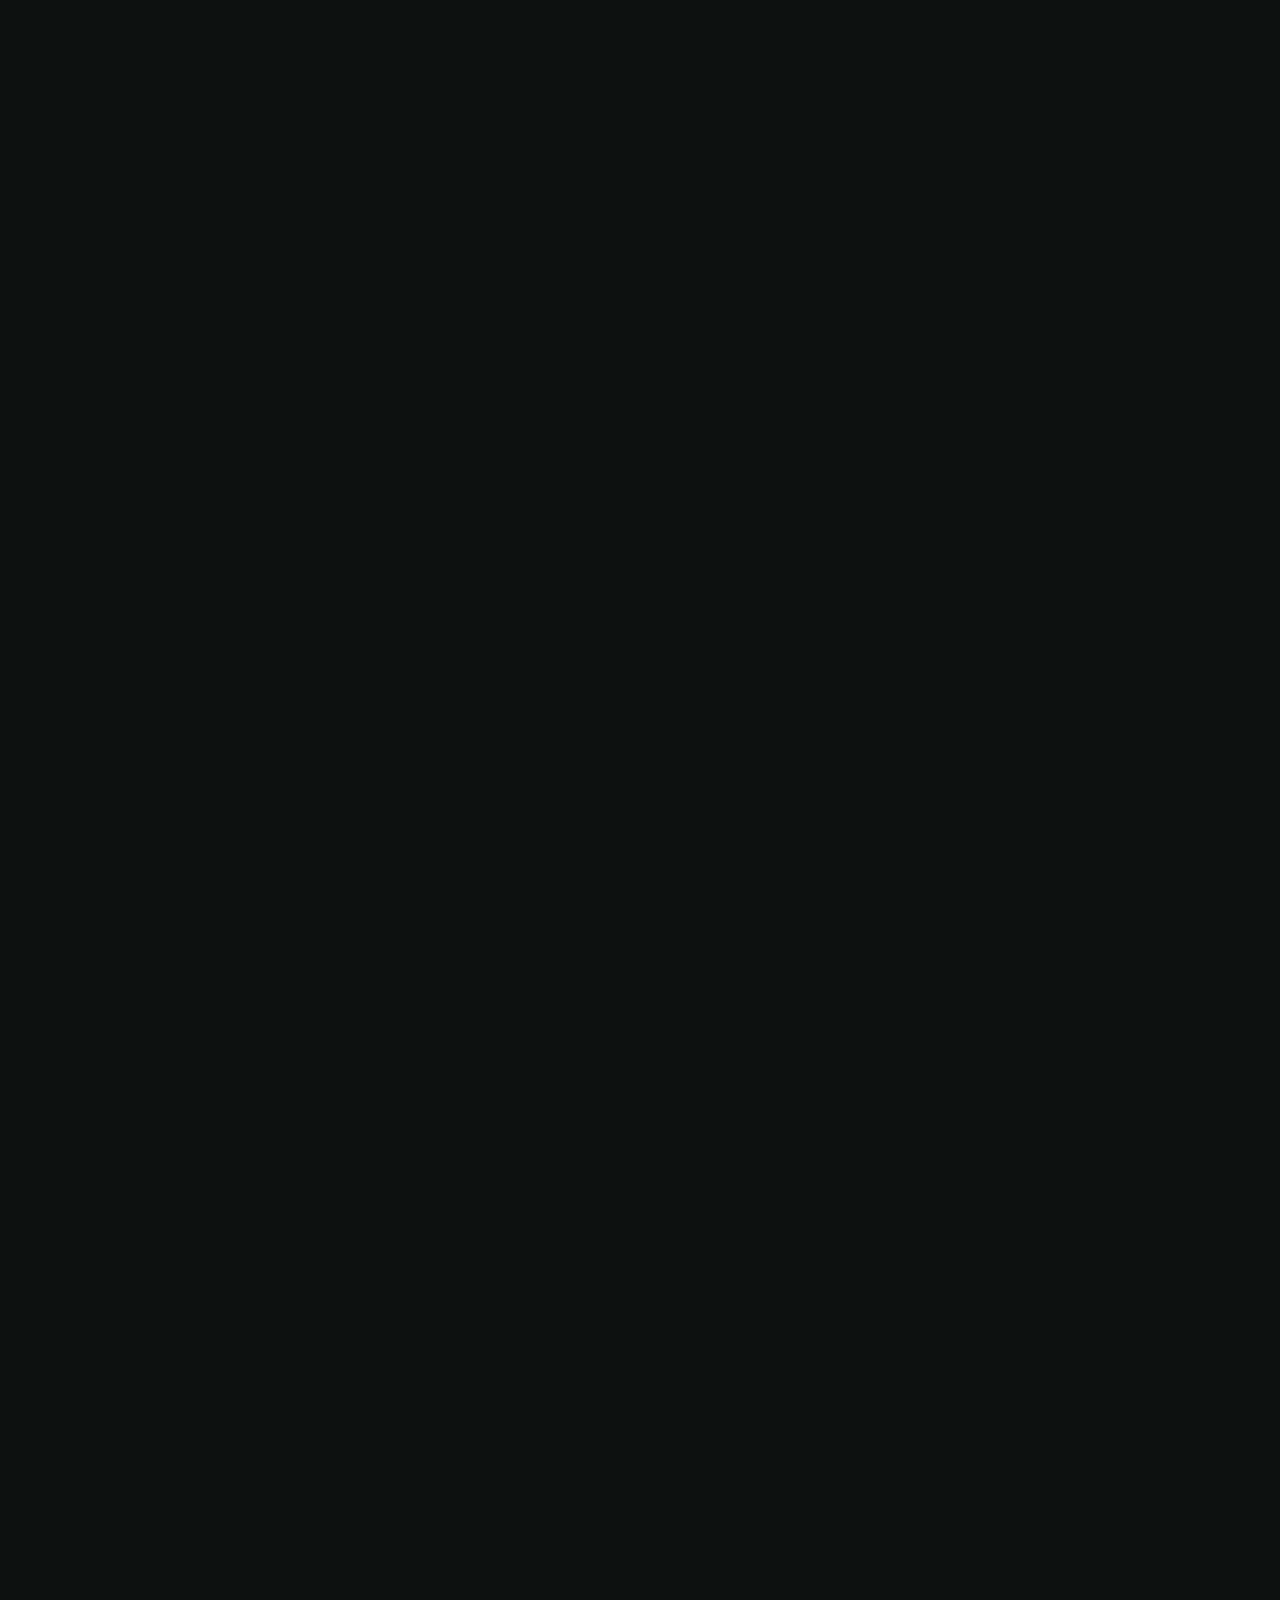
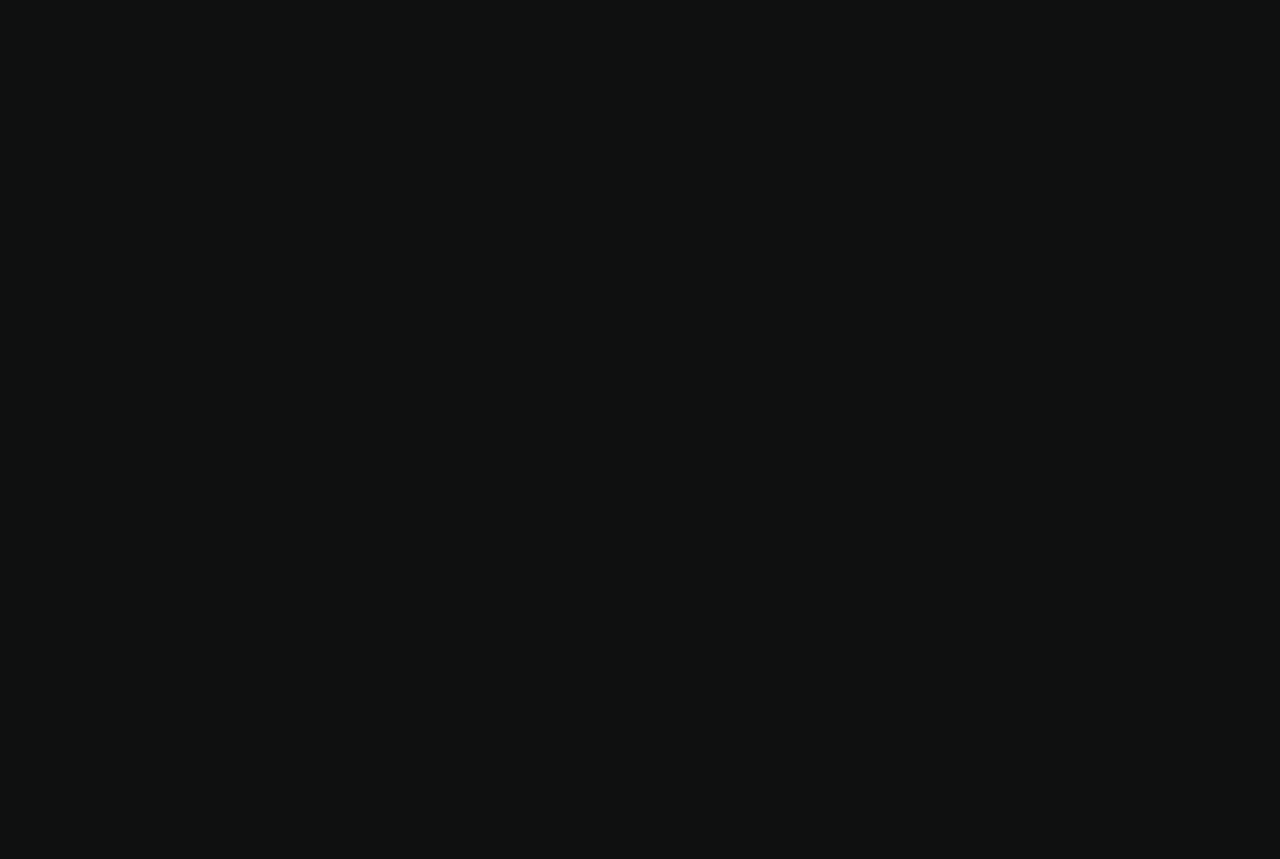
==== project05.html @ 52f371c6 "Add files via upload" ====
<!DOCTYPE html>
<html lang="en">
<head>
	<!-- Global site tag (gtag.js) - Google Analytics -->
	<script>
		(function(i,s,o,g,r,a,m){i['GoogleAnalyticsObject']=r;i[r]=i[r]||function(){
		(i[r].q=i[r].q||[]).push(arguments)},i[r].l=1*new Date();a=s.createElement(o),
		m=s.getElementsByTagName(o)[0];a.async=1;a.src=g;m.parentNode.insertBefore(a,m)
		})(window,document,'script','https://www.google-analytics.com/analytics.js','ga');

		ga('create', 'code here', 'auto');
		ga('send', 'pageview');
	</script>

    <title>Grenada - Creative Showcase Portfolio Template</title>
    <meta name="viewport" content="width=device-width, initial-scale=1.0" />
    <meta name="description" content="Download the best Creative Portfolio HTML Template in 2018" />
    <meta name="author" content="ClaPat Studio">
    <meta charset="UTF-8" />
    <link rel="icon" type="image/ico" href="favicon.ico" />
    <link href="style.css" rel="stylesheet" />
    <link href="css/font-awesome.min.css" rel="stylesheet" />
		<link href="css/solid.css" rel="stylesheet">
  	<link href="css/regular.css" rel="stylesheet">
		<link href="css/brands.css" rel="stylesheet">
    <link href="https://fonts.googleapis.com/css?family=Poppins:300,400,600,700" rel="stylesheet">

</head>







<body class="hidden">


	<main>
        <!-- Preloader -->
        <div class="preloader-wrap">
            <div class="outer">
                <div class="inner">
                    <div class="percentage" id="precent"></div>
                </div>
            </div>
        </div>
        <!--/Preloader -->

        <div class="cd-index cd-main-content">

        <!-- Page Content -->
        <div id="page-content" class="light-content">


            <!-- Header -->
            <header class="classic-menu">
                <div id="header-container">


                <!-- Logo -->
                <div id="logo" class="hide-ball">
                    <a class="ajax-link" data-type="page-transition" href="index.html">
                        <img class="black-logo" src="images/logo.png" alt="ClaPat Logo">
                        <img class="white-logo" src="images/logo-white.png" alt="ClaPat Logo">
                    </a>
                </div>
                <!--/Logo -->

								<!-- Navigation -->
								<nav>
									<div class="nav-height">
												<div class="outer">
														<div class="inner">
																<ul data-breakpoint="1025" class="flexnav">
																	<li><a class="ajax-link" href="index.html" data-type="page-transition">Home</a></li>
																	<!--li class="link menu-timeline"><a class="link" href="index.html">Home</a>
																		<ul>
																			<li><a class="ajax-link" href="index.html" data-type="page-transition">Split Slider</a></li>
																			<li><a class="ajax-link" href="index-centered.html" data-type="page-transition">Centerd Slider</a></li>
																			<li><a class="ajax-link" href="index-full.html" data-type="page-transition">Fullscreen Slider</a></li>
																			<li><a class="ajax-link" href="index-fullmenu.html" data-type="page-transition">Overlay menu</a></li>
																		</ul>
																	</li>-->
																		<li class="link menu-timeline"><a class="ajax-link link" data-type="page-transition" href="about.html">About</a></li>
																</ul>
														</div>
												</div>
										</div>
								</nav>
								<!--/Navigation -->

                <!-- Menu Burger -->
                <div id="burger-wrapper" class="parallax-wrap">
                    <div id="menu-burger" class="parallax-element">
                        <span></span>
                        <span></span>
                    </div>
                </div>
                <!--/Menu Burger -->

                </div>
            </header>
            <!--/Header -->


            <!-- Main -->
            <div id="main">

            	<!-- Hero Section -->
                <div id="hero" class="has-image">
                    <div id="hero-styles" class="parallax-onscroll">
                        <div id="hero-caption" class="text-align-center">
                            <div class="inner">
                                <h1 class="hero-title">Fan<span>art</span></h1>
                                <h2 class="hero-subtitle">Art made for the things I enjoy</h2>

                                <div class="scroll-down-wrap no-border link">
                                    <a href="#" class="section-down-arrow ">
                                        <svg class="nectar-scroll-icon" viewBox="0 0 30 45" enable-background="new 0 0 30 45">
                                            <path class="nectar-scroll-icon-path" fill="none" stroke="#ffffff" stroke-width="2" stroke-miterlimit="10" d="M15,1.118c12.352,0,13.967,12.88,13.967,12.88v18.76  c0,0-1.514,11.204-13.967,11.204S0.931,32.966,0.931,32.966V14.05C0.931,14.05,2.648,1.118,15,1.118z">
                                            </path>
                                        </svg>
                                    </a>
                                </div>
                            </div>
                        </div>
                    </div>
                </div>
                <div id="hero-bg-wrapper">
                    <div id="hero-image-parallax">
                        <div id="hero-bg-image" style="background-image:url(images/fanart/berserk.jpg)"></div>
                    </div>
                </div>
                <!--/Hero Section -->


                <!-- Main Content -->
                <div id="main-content">
                	<div id="main-page-content">


                     	<!-- Row -->
                        <div class="vc_row row_padding_top row_padding_bottom">

                            <div class="container">

                                <div class="one_third has-animation" data-delay="10">
                                	<h4>Now I see the secret of making the best person: it is to grow in the open air and to eat and sleep with the earth.</h4>
                                </div>

                                <div class="two_third has-animation last" data-delay="50">
                                    <p>I love discovering new things, even though I'm usually against new things at first. For example, I used to be against digital art, but I had to realize I'm miles better working digitally than traditionally.<br><br>My philosophy regarding this is that you can't grow if you don't expand your horizons. There might be things you'll never like, yet they can teach you many things still. Like Alan Moore said, if you want to be a better writer you shouldn't only read good stories, you must read terrible ones as well! I look at all kinds of art, whether I like them or not is a different thing.</p>
                                    <p>Below you can find some of the works I made for the many things that inspire me.</p>
                                </div>

                            </div>

                        </div>
                        <!--/Row -->

                        <!-- Row -->
                        <div class="vc_row full">

                            <div class="container">

                                <figure class="has-animation" data-delay="50" >
                                    <img src="images/fanart/guts-schierke.jpg" alt="Guts and Schierke">
                                    <figcaption>Guts and Schierke</figcaption>
                                </figure>

                            </div>

                        </div>
                        <!--/Row -->

                        <!-- Row -->
                        <div class="vc_row row_padding_top">

                            <div class="container">

                                <figure class="has-animation" data-delay="10" >
                                    <img src="images/fanart/eon.jpg" alt="Eon">
                                    <figcaption>Eon</figcaption>
                                </figure>

                            </div>

                        </div>
                        <!--/Row -->

                        <!-- Row -->
                        <div class="vc_row row_padding_top row_padding_bottom">

                            <div class="container">

                                <figure class="has-animation" data-delay="10" >
                                    <img src="images/fanart/batman.jpg" alt="The Batman">
                                    <figcaption>The Batman</figcaption>
                                </figure>

                            </div>

                        </div>
                        <!--/Row -->

                        <!-- Row -->
                        <div class="vc_row row_padding_bottom">

                            <div class="container">

                                <div class="one_half">

                                    <figure class="has-animation" data-delay="10" >
                                        <img src="images/fanart/berserk.jpg" alt="Guts">
                                    </figure>

                                </div>

                                <div class="one_half last">

                                    <figure class="has-animation" data-delay="20" >
                                        <img src="images/fanart/mandalorian.jpg" alt="Mandalorian">
                                    </figure>

                                </div>


																<div class="one_half">

																		<figure class="has-animation" data-delay="10" >
																				<img src="images/fanart/bobafett.jpg" alt="Boba Fett">
																		</figure>

																</div>

																<div class="one_half last">

																		<figure class="has-animation" data-delay="20" >
																				<img src="images/fanart/venomsnake.jpg" alt="Venom Snake">
																		</figure>

																</div>



                            </div>

                        </div>
                        <!--/Row -->



												<div class="vc_row row_padding_bottom">

														<div class="container">

																<figure class="has-animation" data-delay="10" >
																		<img src="images/fanart/ds-poster.jpg" alt="Death Stranding">
																		<figcaption>Death Stranding</figcaption>
																</figure>

														</div>

												</div>

  										<div class="vc_row row_padding_bottom">

												<div class="container">

												<div class="one_half">

														<figure class="has-animation" data-delay="10" >
																<img src="images/fanart/scraps.jpg" alt="Scraps by BONES">
														</figure>

												</div>

												<div class="one_half last">

														<figure class="has-animation" data-delay="20" >
																<img src="images/fanart/fukkit.jpg" alt="Fukkit">
														</figure>

												</div>
											</div>
											</div>



                        <!-- Row -->
                        <div class="vc_row full">

                            <div class="container">

                                <figure class="has-animation" data-delay="50" >
                                    <img src="images/fanart/em-notext.jpg" alt="Eminem">
                                    <figcaption>Eminem</figcaption>
                                </figure>

                            </div>

                        </div>
                        <!--/Row -->


                    </div>
                	<!--/Main Page Content -->

                    <!-- Project Navigation -->
                    <div id="project-nav">
                        <div class="next-project-wrap">
                            <div class="next-project-image" style="background-image:url(images/album/dropout.png)"></div>
                            <a class="next-project-title next-ajax-link-project hide-ball " data-type="page-transition" href="project06.html">
                                <div class="main-title">Album <span>Art</span></div>
                                <div class="main-subtitle">Next Project</div>
                            </a>
                        </div>
                    </div>
                    <!--/Project Navigation -->


                </div>
                <!--/Main Content -->
            </div>
            <!--/Main -->


						<!-- Footer -->
						<footer class="hidden">
								<div id="footer-container">

										<div class="copyright-wrap">
												<div class="copyright-icon"><i class="fa fa-copyright" aria-hidden="true"></i></div>
												<div class="copyright-text">Copyright</div>
												<div class="copyright">
														<p>2022 © Bence</p>
												</div>
										</div>

										<div class="soci-wrap">
												<div class="soci-icon"><i class="fa fa-share-alt" aria-hidden="true"></i></div>
												<div class="soci-text">Follow Me</div>
												<ul class="soci">
														<li><span class="parallax-wrap"><a class="parallax-element" href="https://www.twitter.com/0x029" target="_blank"></a></span></li>
														<li><span class="parallax-wrap"><a class="parallax-element" href="https://instagram.com/cryptography" target="_blank"></a></span></li>
														<li><span class="parallax-wrap"><a class="parallax-element" href="https://www.twitter.com/0x029" target="_blank">Tw <i class="fa-brands fa-twitter"></i></a></span></li>
														<li><span class="parallax-wrap"><a class="parallax-element" href="https://instagram.com/cryptography" target="_blank">Ig <i class="fa-brands fa-instagram" aria-hidden="true"></i></a></span></li>
												</ul>
										</div>

								</div>
						</footer>
						<!--/Footer -->


		</div>
        <!--/Page Content -->

		</div>
	</main>




    <div class="cd-cover-layer"></div>
    <div id="magic-cursor">
        <div id="ball">
        	<div id="ball-loader"></div>
        </div>
    </div>
    <div id="rotate-device"></div>

    <script src="js/jquery.min.js"></script>
    <script src="js/plugins.js"></script>
    <script src="js/scripts.js"></script>



</body>

</html>
---- style.css ----
/*------------------------------------------------------------------
Project:	Grenada - Creative Showcase Portfolio Template
Version:	1.0
Last change:	01/09/2018
Assigned to:	ClaPat
Primary use:	Showcase Portfolio
-------------------------------------------------------------------*/


@import url("css/portfolio.css");
@import url("css/shortcodes.css");
@import url("css/assets.css");


/*------------------------------------------------------------------

01. General Styles
02. Magic Cursor
03. Page Overlay
04. Header Elements
05. Hero Section
06. Main Content
07. Footer Elements
08. Responsive Media Querries

-------------------------------------------------------------------*/


/*--------------------------------------------------
	01. General Settings
---------------------------------------------------*/

	html,body{
		font-family: 'Poppins', sans-serif;
		font-weight: 300;
		font-size:14px;
		height:100%;
		width:100%;
		color:#999;
		background-color:#0f1010;
	}

	html {
		box-sizing: border-box;
		margin-right: 0px!important;
		overflow: visible!important;
	}

	body {
	  overflow-x: hidden;
	  overflow-y: scroll;
	  -webkit-transition: opacity 0.2s ease-in-out 0.2s;
		transition: opacity 0.2s ease-in-out 0.2s;
	}

	body.hidden {
		opacity:0;
	}

	html, body, div, span, applet, object, iframe, h1, h2, h3, h4, h5, h6, p, blockquote, pre, a, abbr, acronym, address, big, cite, code, del, dfn, em, font, ins, kbd, q, s, samp, small, strike, strong, sub, sup, tt, var, dl, dt, dd, ol, ul, li, fieldset, form, label, legend, table, caption, tbody, tfoot, thead, tr, th, td {
		border: 0;
		margin: 0;
		outline: 0;
		padding: 0;
		vertical-align: baseline;
	}

	article,
	aside,
	details,
	figcaption,
	footer,
	header,
	hgroup,
	nav,
	section {
		display: block;
	}

	audio,
	 {
		display: inline-block;
		max-width: 100%;
	}

	address {
		font-style: italic;
		margin-bottom: 24px;
	}

	abbr[title] {
		border-bottom: 1px dotted #2b2b2b;
		cursor: help;
	}

	b,
	strong {
		font-weight: 400;
		color:#000;
	}

	cite,
	dfn,
	em,
	i {
		font-style: italic;
	}

	mark,
	ins {
		background: none repeat scroll 0 0 #000;
		text-decoration: none;
		color:#fff;
		font-family: "Montserrat",sans-serif;
		font-size: 10px;
		font-weight: 400;
		letter-spacing: 4px;
		text-transform: uppercase;
		padding:2px 5px;
		margin-bottom:10px;
		display:inline-block;
	}

	code,
	kbd,
	tt,
	var,
	samp,
	pre {
		font-family: monospace, serif;
		font-size: 15px;
		-webkit-hyphens: none;
		-moz-hyphens:    none;
		-ms-hyphens:     none;
		hyphens:         none;
		line-height: 1.6;
	}

	pre {
		border: 1px solid rgba(0, 0, 0, 0.1);
		-webkit-box-sizing: border-box;
		-moz-box-sizing:    border-box;
		box-sizing:         border-box;
		margin-bottom: 24px;
		max-width: 100%;
		overflow: auto;
		padding: 12px;
		white-space: pre;
		white-space: pre-wrap;
		word-wrap: break-word;
	}

	blockquote,
	q {
		-webkit-hyphens: none;
		-moz-hyphens:    none;
		-ms-hyphens:     none;
		hyphens:         none;
		quotes: none;
	}

	blockquote:before,
	blockquote:after,
	q:before,
	q:after {
		content: "";
		content: none;
	}

	blockquote {
		color: #000;
		font-size: 18px;
		font-style: italic;
		font-weight: 300;
		line-height: 30px;
		margin-bottom: 24px;
		font-family:Georgia, "Times New Roman", Times, serif;
		border-left:2px #ddd solid;
		padding:20px 20px 20px 40px;
		letter-spacing: 0.01em;
	}

	.light-content blockquote {
		color: #fff;
	}

	blockquote span {
		display:block;
		margin-top:20px;
		font-weight:400;
		font-size:12px;
		font-style:normal;
		font-family: Verdana,Geneva,sans-serif;
		color:#999;
	}

	blockquote cite,
	blockquote small {
		color: #2b2b2b;
		font-size: 16px;
		font-weight: 400;
		line-height: 1.5;
	}

	blockquote em,
	blockquote i,
	blockquote cite {
		font-style: normal;
	}

	blockquote strong,
	blockquote b {
		font-weight: 400;
	}

	small {
		font-size: smaller;
	}

	big {
		font-size: 125%;
	}

	sup,
	sub {
		font-size: 75%;
		height: 0;
		line-height: 0;
		position: relative;
		vertical-align: baseline;
	}

	sup {
		bottom: 1ex;
	}

	sub {
		top: .5ex;
	}

	dl {
		margin-bottom: 24px;
	}

	dt {
		font-weight: bold;
	}

	dd {
		margin-bottom: 24px;
	}

	ul,
	ol {
		list-style: none;
		margin: 0 0 24px 20px;
	}

	ul {
		list-style: disc;
	}

	ol {
		list-style: decimal;
	}

	li > ul,
	li > ol {
		margin: 0 0 0 20px;
	}

	li {
		line-height: 20px;
		color:#333;
		margin-bottom:10px;
	}

	.light-content li {
		color:#fff;
	}

	figure {
		margin:0;
		position:relative;
		display: block;
	}

	figure img {
		max-width:100%;
	}

	.full img {
		width:100vw;
	}

	figcaption {
		background-color: rgba(0,0,0,1);
		bottom: 25px;
		color: #fff;
		font-weight:400;
		font-size: 12px;
		padding: 10px 20px;
		position: absolute;
		right: 25px;
		z-index: 10;
		border-radius:3px
	}

	fieldset {
		border: 1px solid rgba(0, 0, 0, 0.1);
		margin: 0 0 24px;
		padding: 0;
	}

	legend {
		white-space: normal;
	}

	button,	input {
		line-height: normal;
	}

	input,
	textarea {
		background-image: -webkit-linear-gradient(hsla(0,0%,100%,0), hsla(0,0%,100%,0)); /* Removing the inner shadow, rounded corners on iOS inputs */
	}

	button, html input[type="button"], input[type="reset"], input[type="submit"] {
		cursor: pointer;
	}

	button[disabled],
	input[disabled] {
		cursor: default;
	}

	input[type="checkbox"],
	input[type="radio"] {
		padding: 0;
	}

	input[type="search"] {

		-webkit-appearance: textfield;
	}

	input[type="search"]::-webkit-search-decoration {
		-webkit-appearance: none;
	}

	button::-moz-focus-inner, input::-moz-focus-inner {
		border: 0;
		padding: 0;
	}

	textarea {
		overflow: auto;
		vertical-align: top;
	}

	table, th, td {
		border: 1px solid rgba(0, 0, 0, 0.1);
	}

	table {
		border-collapse: separate;
		border-spacing: 0;
		border-width: 1px 0 0 1px;
		margin-bottom: 24px;
		width: 100%;
	}

	caption, th, td {
		font-weight: normal;
		text-align: left;
	}

	th {
		border-width: 0 1px 1px 0;
		font-weight: bold;
	}

	td {
		border-width: 0 1px 1px 0;
	}

	del {
		color: #767676;
	}

	hr {
		border: 0;
		height: 25px;
		width:100%;
		float:none;
		margin:0;
		display:inline-block;
	}

	hr.small {
		height:20px;
	}

	hr:after {
		clear: both;
		content: " ";
		display: block;
		height: 0;
		visibility: hidden;
	}

	::selection {
		background: #000;
		color: #fff;
		text-shadow: none;
	}

	::-moz-selection {
		background: #000;
		color: #fff;
		text-shadow: none;
	}

	img {
		border: 0 none;
		max-width: 100%;
		vertical-align: middle;
	}

	h1, h2, h3, h4, h5, h6 {
		font-weight: 600;
		color:#000;
		margin-bottom:10px;
	}

	h1.big-title{
		font-size: 80px;
		font-style: normal;
		font-weight: 600;
		line-height: 110px;
		margin-left:-7px;
	}

	h1{
		font-size:48px;
		line-height: 60px;
	}

	h2{
		font-size: 36px;
		line-height: 48px;
	}

	h3{
		font-size:30px;
		line-height: 40px;
		margin-left:-1px;
	}

	h4{
		font-size:24px;
		line-height: 36px;
		margin-left:-1px;
	}

	h5{
		font-size:18px;
		line-height: 24px;
		margin-left:-1px;
	}

	h6{
		font-size:14px;
		line-height: 18px;
	}

	.light-content h1, .light-content h2, .light-content h3, .light-content h4, .light-content h5, .light-content h6 {
		color: #fff!important;
	}

	.light-content p {
		color:rgba(255,255,255,0.5);
	}

	.title-has-line {
		position:relative;
		margin-bottom:25px;
	}

	.title-has-line::after {
		background: none repeat scroll 0 0 #000;
		bottom: 20px;
		content: "";
		height: 1px;
		left: -40px;
		position: absolute;
		width: 25px;
	}

	p.title-has-line {
		position:relative;
		margin-bottom:5px;
		font-size:12px;
	}

	p.title-has-line::after {
		background: none repeat scroll 0 0 #000;
		bottom: 14px;
		content: "";
		height: 1px;
		left: -30px;
		position: absolute;
		width: 16px;
	}

	.light-content .title-has-line::after {
		background: none repeat scroll 0 0 rgba(255,255,255,0.3);
	}

	p {
		font-size:14px;
		margin-bottom:10px;
		line-height:28px;
		color:#999;
	}

	p.no-margins {
		margin-bottom:0;
	}

	.bigger {
		font-size: 24px;
		font-weight: 400;
		line-height:36px;
		color:#222;
	}

	.smaller {
		font-size: 12px;
	}

	.container {
		max-width:1280px;
		width:100%;
		margin:0 auto;
		padding: 0 60px;
		box-sizing:border-box;
	}

	.small .container {
		max-width:900px;
		width:100%;
		margin:0 auto;
		box-sizing:border-box;
	}

	.full .container {
		width: 100vw;
		max-width:none;
		margin-left: calc(-100vw / 2 + 1280px / 2);
		margin-right: calc(-100vw / 2 + 1280px / 2);
		padding: 0;
	}

	.container::after {
		clear: both;
		content: " ";
		display: table;
	}

	a:hover, a:active {
	  outline: 0;
	  color: #000;
	}

	a {
		text-decoration: none;
		color: #000;
		outline: 0;
	}

	a:hover {
		text-decoration:none;
	}

	.one_half {
    	width: 48%;
	}

	.one_third {
		width: 30.6%;
	}

	.one_fourth {
		width: 22%;
	}

	.one_fifth {
		width: 16.8%;
	}

	.one_sixth {
		width: 13.33%;
	}

	.two_fifth {
		width: 37.6%;
	}

	.two_fourth {
		width: 48%;
	}

	.two_third {
		width: 65.33%;
	}

	.three_fifth {
		width: 58.4%;
	}

	.three_fourth {
		width: 74%;
	}

	.four_fifth {
		width: 79.2%;
	}

	.five_sixth {
		width: 82.67%;
	}

	.one_half, .one_third, .two_third, .three_fourth, .one_fourth, .two_fourth, .one_fifth, .two_fifth, .three_fifth, .four_fifth, .one_sixth, .five_sixth {
		float: left;
		margin-bottom: 20px;
		margin-right: 4%;
		position: relative;
	}

	.last {
		margin-right:0px;
	}

	.text-align-center {
		text-align:center;
	}

	.text-align-left {
		text-align:left;
	}

	.outer {
		display:table;
		width:100%;
		height:100%;
	}

	.inner {
		display:table-cell;
		vertical-align:middle;
		-webkit-box-sizing:border-box;
		-moz-box-sizing:border-box;
		box-sizing:border-box;
	}

	.vc_row {
		position:relative;
		z-index:1;
		opacity:1;
	}

	.row_padding_top {
		padding-top:120px;
	}

	.row_padding_bottom {
		padding-bottom:100px;
	}


/*--------------------------------------------------
	02. Magic Cursor
---------------------------------------------------*/

	main {
		-webkit-transition: background 0.4s ease-in-out 0s;
		transition: background 0.4s ease-in-out 0s;
	}

	#magic-cursor {
	  position: absolute;
	  left:0;
	  top:0;
	  width: 30px;
	  height: 30px;
	  pointer-events: none;
	  z-index:10000;
	  -webkit-transition: opacity 0.2s ease-in-out 0.5s;
		transition: opacity 0.2s ease-in-out 0.5s;
	}

	.hidden #magic-cursor {
		opacity:0!important;
	}

	#ball {
		position: fixed;
		transform: translate(-50%, -50%);
		width: 30px;
		height: 30px;
		border: 2px solid #000;
		border-radius: 50%;
		pointer-events: none;
		opacity:1;
		box-sizing:border-box;
	}



	.mfp-zoom-out-cur #ball {
		opacity:0;
		-webkit-transition: opacity 0.2s ease-in-out 0s;
		transition: opacity 0.2s ease-in-out 0s;
	}

	.light-content #ball, #ball.over-movie,  #ball.with-icon {
		border: 2px solid #fff;
		border-color:#fff!important;
	}

	#ball:before {
		font-family: FontAwesome;
		content: "\f053";
		font-size:6px;
		width:4px;
		height:8px;
		line-height:8px;
		text-align:center;
		position:absolute;
		left:-12px;
		top:9px;
		color:#000;
		opacity:0;
		transition: all 0.1s cubic-bezier(0.215, 0.61, 0.355, 1) 0s;
	}

	.light-content #ball:before {
		color:#fff;
	}

	#ball:after {
		font-family: FontAwesome;
		content: "\f054";
		font-size:6px;
		width:4px;
		height:8px;
		line-height:8px;
		text-align:center;
		position:absolute;
		right:-10px;
		top:9px;
		color:#000;
		opacity:0;
		transition: all 0.2s cubic-bezier(0.215, 0.61, 0.355, 1) 0s;
	}

	.light-content #ball:before, .light-content #ball:after {
		color:#fff;
	}

	.scale-up #ball:before, .scale-up #ball:after {
		opacity:1;
		transition: all 0.2s cubic-bezier(0.215, 0.61, 0.355, 1) 0s;
	}

	.scale-up.scale-none #ball:before, .scale-up.scale-none #ball:after {
		opacity:0;
	}

	#ball i {
		color:#000;
		width:29px;
		height:30px;
		line-height:28px;
		text-align:center;
		font-size:6px;
		display:block;
		opacity:1;
		transition: all 0.2s cubic-bezier(0.215, 0.61, 0.355, 1) 0s;
	}

	.light-content #ball i, #ball.over-movie i, #ball.with-icon i {
		color:#fff;
	}

	.scale-up #ball i {
		opacity:0;
		transition: all 0.2s cubic-bezier(0.215, 0.61, 0.355, 1) 0s;
	}

	#ball.with-icon i {
		width:27px;
	}

	#ball.close-icon i {
		width:27px;
		font-size:8px;
	}

	#ball.over-movie i.fa-play, #ball.over-movie.pause-movie i.fa-pause {
		display:block;
	}

	#ball.over-movie i.fa-pause, #ball.over-movie.pause-movie i.fa-play {
		display:none;
	}

	#ball-loader {
		width: 40px;
		height: 40px;
		position:absolute;
		background-color: transparent;
		border-right: 2px solid transparent;
		border-bottom: 2px solid #000;
		border-left: 2px solid transparent;
		border-top: 2px solid transparent;
		border-radius: 50px;
		box-sizing: border-box;
		opacity:0;
		transform: translate(-9px, -9px) rotate(0deg);
		-webkit-animation: rotating 0.8s ease-in-out infinite;
		animation: rotating 0.8s ease-in-out infinite;
		-webkit-transition: opacity 0.2s ease-in-out 0s;
		transition: opacity 0.2s ease-in-out 0s;
	}

	.light-content #ball-loader {
		border-bottom: 2px solid #fff;
	}

	.show-loader #ball-loader {
		opacity:1;
		-webkit-transition: opacity 0.2s ease-in-out 0s;
		transition: opacity 0.2s ease-in-out 0s;
	}

	@keyframes rotating {
      0% {
		-webkit-transform: translate(-7px, -7px) rotate(0deg);
		transform:  translate(-7px, -7px) rotate(0deg);
      }

	  95% {
        -webkit-transform:  translate(-7px, -7px) rotate(350deg);
		transform:  translate(-7px, -7px) rotate(350deg);
      }

      100% {
        -webkit-transform:  translate(-7px, -7px) rotate(360deg);
		transform:  translate(-7px, -7px) rotate(360deg);
      }
	}

	.show-loader a, .show-loader nav {
		pointer-events:none;
	}

	#rotate-device {
		width:100%;
		height:100%;
		position:fixed;
		z-index:1000;
		top:0;
		left:0;
		background-color:#0f1010;
		background-image:url(images/rotate.png);
		background-size:100px 100px;
		background-position:center;
		background-repeat:no-repeat;
		display:none;
	}


/*--------------------------------------------------
	03. Page Overlay
---------------------------------------------------*/

	.preloader-wrap {
		width: 100%;
		height: 100%;
		position: fixed;
		top: 0;
		bottom: 0;
		background: #fff;
		z-index : 800;
		text-align:center;
	}

	.light-content.preloader-wrap {
		background: #0f1010;
	}

	.percentage {
		z-index: 100;
		color: #000;
		opacity:1;
		font-weight: 700;
		font-size:120px;
		line-height:200px;
		color:rgba(0,0,0,0);
		-webkit-text-stroke: 2px rgba(0,0,0,1);
	}

	.light-content .percentage {
		color:rgba(255,255,255,0);
		-webkit-text-stroke: 2px rgba(255,255,255,1);
	}


/*--------------------------------------------------
	04. Header Elements
---------------------------------------------------*/

	header {
		width:100%;
		height:140px;
		left:0;
		top:0;
		background-color:transparent;
		position:fixed;
		box-sizing:border-box;
		z-index:1000;
	}

	#header-container {
		box-sizing: border-box;
		height: inherit;
		padding:30px 80px;
		margin: 0 auto;
		position: relative;
		width: 100%;
		z-index: 20;
		opacity:0;
	}

	.header-visible #header-container{
		opacity:1;
	}

	#logo {
		position: relative;
		display: table;
		pointer-events: auto;
		z-index: 10;
		top: 10px;
		float: left;
	}

	#logo a {
		display:block;
	}

	#logo a.disable, .open #logo a {
		pointer-events: none;
	}

	#logo img {
		display: block;
		height: 60px;
		width: auto;
		max-width:none;
	}

	#logo img.black-logo {
		opacity:1;
	}

	.light-content #logo img.black-logo {
		opacity:0;
	}

	#logo img.white-logo {
		position:absolute;
		top:0;
		left:0;
		opacity:0;
	}

	.light-content #logo img.white-logo {
		opacity:1;
	}

	.menu-open.light-content .slide-in #logo img.white-logo {
		opacity:1;
	}

	@media all and (min-width: 1025px) {

		.classic-menu nav {
			position: relative;
			width: auto;
			top: 0px;
			-webkit-transition: all 0.2s ease-in-out 0.5s;
			transition: all 0.2s ease-in-out 0.5s;
			display:block;
			float:right;
			height: 40px;
			margin: 20px 0;
			background-color:transparent!important;
		}

		.flexnav {
			display: block;
			float: right;
			position: relative;
			width: auto;
			max-height: 40px;
		}

		.flexnav li ul {
			min-width: 170px;
		}

		.flexnav .touch-button {
			background: transparent none repeat scroll 0 0;
		}

		.flexnav .touch-button .navicon {
			display:none;
		}

		.flexnav li {
			background: transparent none repeat scroll 0 0;
			padding:0 25px;
		}

		.menu-timeline {
			opacity:1;
			-webkit-transition: translateY(0px);
			transform: translateY(0px);
		}

		.flexnav li:first-child {
			padding-left:0px;
		}

		.flexnav li:last-child {
			padding-right:0px;
		}

		.flexnav li a {
			background: transparent none repeat scroll 0 0;
			padding: 10px 0 4px 0;
			position:relative;
			border-left: medium none;
			font-weight: 600;
			font-family: 'Poppins', sans-serif;
			color:#000;
			font-size:12px;
			line-height:20px;
			display:block;
			overflow:hidden;
			-webkit-transition: all 0.15s ease-in-out;
			transition: all 0.15s ease-in-out;
		}

		.light-content .flexnav li a {
			color:#fff;
		}

		.flexnav:hover li a {
			color: rgba(0,0,0,0.4);
		}

		.light-content .flexnav:hover li a {
			color: rgba(255,255,255,0.4);
		}

		.flexnav li:hover a {
			color:#000;
		}

		.light-content .flexnav li:hover a {
			color:#fff;
		}

		.flexnav li a span {
			position: relative;
			display: block;
			-webkit-transition: -webkit-transform 0.2s;
			transition: transform 0.2s;
			transform-origin: 100% 0%;
		}

		.flexnav li a span::before {
			position: absolute;
			top: 100%;
			width:100%;
			left:0;
			content: attr(data-hover);
		}

		.flexnav li:hover a span {
			-webkit-transform: translateY(-100%);
			transform: translateY(-100%);
			transform-origin: 0% 0%;
		}

		.flexnav li ul li a {
			padding:0 20px 20px;
			background-color:transparent;
			font-size:13px;
			font-family: 'Roboto', sans-serif;
			font-weight:400;
			text-transform:none;
			color:#aaa!important;
			-webkit-transition: all 0.05s ease-in-out;
			-moz-transition: all 0.05s ease-in-out;
			-o-transition: all 0.05s ease-in-out;
			-ms-transition: all 0.05s ease-in-out;
			transition: all 0.05s ease-in-out;
		}

		.flexnav li ul li a.link::before {
			display:none;
		}

		.flexnav li ul li a.active, .flexnav li ul li a:hover {
			color:#fff!important;
		}

		.flexnav li > ul li {
			margin-left:0;
			padding:0;
		}

		.classic-menu .flexnav li ul {
			-webkit-transform: translate3d(0px, 20px, 0px);
			transform: translate3d(0px, 20px, 0px);
			display:block!important;
			opacity:0!important;
			height:inherit!important;
			overflow:visible!important;
			visibility:hidden;
			left:15px;
			top:50px;
			padding-top:20px;
			background: #000;
			border-radius:3px;
			-webkit-transition: opacity 0.2s ease-in-out, visibility 0.2s ease-in-out, transform 0.2s ease-in-out!important;
			transition: opacity 0.2s ease-in-out, visibility 0.2s ease-in-out, transform 0.2s ease-in-out!important;
		}

		.flexnav li:first-child ul {
			left:-15px;
		}

		.flexnav li ul ul {
			left:5px!important;
		}

		.flexnav li ul:after {
			display: block;
			content: '';
			position: absolute;
			top: -6px;
			left: 15px;
			width: 0;
			height: 0;
			border-style: solid;
			border-width: 0 10px 9px;
			border-color: transparent transparent #000;
		}

		.flexnav ul li ul:after {
			display: block;
			content: '';
			position: absolute;
			top: 15px;
			left: -10px;
			width: 0;
			height: 0;
			border-style: solid;
			border-width: 0 10px 9px;
			border-color: transparent transparent #000;
			-webkit-transform: rotate(-90deg);
			transform: rotate(-90deg);
		}

		.flexnav ul li ul li a {
			background: #000;
		}

		.flexnav li ul.flexnav-show {
			-webkit-transform: translate3d(0px, 0px, 0px);
			transform: translate3d(0px, 0px, 0px);
			opacity:1!important;
			visibility:visible;
			-webkit-transition: opacity 0.2s ease-in-out 0.1s, visibility 0.2s ease-in-out, transform 0.2s ease-in-out 0.1s;
			transition: opacity 0.2s ease-in-out 0.1s, visibility 0.2s ease-in-out, transform 0.2s ease-in-out 0.1s;
		}

		.flexnav .touch-button {
			display:none;
		}







		.fullscreen-menu .nav-height {
			overflow-y: scroll;
			position: relative;
			height: 100%;
			padding: 40px 0;
			padding-right: 30px;
			width: calc(100% + 30px);
			box-sizing: border-box;
		}

		.fullscreen-menu nav {
			height: 100vh;
			position: fixed;
			top:0;
			left:0;
			width: 100%;
			box-sizing: border-box;
			visibility: visible;
			pointer-events:none;
			opacity:0;
			padding:20px 0;
			-webkit-transition: all 0.2s ease-in 0.6s;
			transition: all 0.2s ease-in 0.6s;
		}

		.fullscreen-menu nav.open {
			visibility:visible;
			pointer-events:initial;
			opacity:1;
			-webkit-transition: all 0.2s ease-out;
			transition: all 0.2s ease-out;
		}

		.fullscreen-menu .flexnav {
			max-height: 2000px;
			-webkit-transition: all 0.2s ease-in 0.6s;
			transition: all 0.2s ease-in 0.6s;
			display: table;
			width: auto;
			margin: 0 auto;
			float: none;
		}

		.fullscreen-menu .flexnav.flexnav-show {
			-webkit-transition: all .3s ease-out 0.2s;
			transition: all .3s ease-out 0.2s;
		}

		.fullscreen-menu .flexnav li {
			text-align:center;
			line-height: 4vw;
			padding:0 25px;
			box-sizing:border-box;
			float:none;
			-webkit-transition: color .15s ease-out 0s;
			transition: color .15s ease-out 0s;
		}

		.fullscreen-menu .menu-timeline {
			opacity:0;
			-webkit-transition: translateY(80px);
			transform: translateY(80px);
		}

		.fullscreen-menu .flexnav:hover li  {
			color:rgba(255,255,255,0.4)
		}

		.fullscreen-menu .flexnav li:hover, .fullscreen-menu .flexnav li.active {
			color:rgba(255,255,255,1)
		}

		.fullscreen-menu .flexnav .touch-button {
			width: 100%;
			display: block;
			height: calc(4vw + 20px);
		}

		.fullscreen-menu .flexnav .touch-button .navicon {
			display:none;
		}

		.fullscreen-menu .flexnav li.link {
			border-bottom: none;
		}

		.fullscreen-menu .flexnav li a {
			font-weight: 700;
			font-family: 'Poppins', sans-serif;
			font-size: 4vw;
			line-height:4vw;
			padding:10px 0;
			color:inherit;
		}

		.fullscreen-menu .flexnav a.link::before {
			display:none;
		}

		.light-content .fullscreen-menu .flexnav li a {
			color: inherit;
		}

		.fullscreen-menu .flexnav li ul {
			margin-bottom:20px;
			position:relative;
			left:0;
		}

		.fullscreen-menu .flexnav li ul:after {
			display:none;
		}

		.fullscreen-menu .flexnav li ul li a {
			padding: 10px 0;
			font-size: 16px;
			font-weight: 500;
			line-height:20px;
			border-top: none;
		}


	}

	#burger-wrapper {
		width: 80px;
		height: 80px;
		float: right;
		top: 0px;
		right: -25px;
		display: flex;
		position: relative;
		justify-content: center;
		align-items: center;
		cursor: pointer;
	}

	.classic-menu #burger-wrapper {
		display:none;
	}

	#menu-burger {
		width: 16px;
		height: 22px;
		position: relative;
		margin: 0 auto;
		z-index:2;
		pointer-events: none;
	}

	.menu-overlay #menu-burger {
		display:block;
	}

	#menu-burger span {
	  display: block;
	  position: absolute;
	  height: 2px;
	  width: 100%;
	  background-color: #000;
	  opacity: 1;
	  right: 0;
	  -webkit-transform: rotate(0deg);
	  -moz-transform: rotate(0deg);
	  -o-transform: rotate(0deg);
	  transform: rotate(0deg);
	  -webkit-transition: background-color  0.05s ease-in-out,  transform  0.2s ease-in-out,  top  0.2s ease-in-out;
		transition: background-color  0.05s ease-in-out,  transform  0.2s ease-in-out,  top  0.2s ease-in-out;
	}

	#burger-wrapper .touch-button {
		display:none;
	}

	.light-content #menu-burger span {
		background-color:#fff;
	}

	#menu-burger span:nth-child(1) {
	  top: 7px;
	}

	#menu-burger span:nth-child(2){
	  top: 15px;
	}

	#menu-burger.open span:nth-child(1) {
	  -webkit-transform: rotate(45deg);
	  -moz-transform: rotate(45deg);
	  -o-transform: rotate(45deg);
	  transform: rotate(45deg);
	  top:10px;
	}

	#menu-burger.open span:nth-child(2) {
	  -webkit-transform: rotate(-45deg);
	  -moz-transform: rotate(-45deg);
	  -o-transform: rotate(-45deg);
	  transform: rotate(-45deg);
	  top:10px;
	}



/*--------------------------------------------------
	05. Hero Section
---------------------------------------------------*/

	#hero {
		overflow:hidden;
		width:100%;
		height:auto;
		position:relative;
		z-index:0;
	}

	#hero.has-image {
		z-index:2;
		height:100vh;
	}

	#hero.has-map {
		pointer-events:none;
	}

	.transition #hero {
		opacity:1!important;
		transform: translate3d(0px, 0px, 0px)!important;
		-webkit-transform: translate3d(0px, 0px, 0px)!important;
	}

	#hero-styles {
		position: relative;
		width: 100%;
		height:auto;
		top: 0;
		left: 0;
		right: 0;
		display: block;
		margin: 0 auto;
		overflow: hidden;
		z-index:2
	}

	#hero.has-image #hero-styles {
		position: fixed;
	}

	#hero.has-image #hero-styles {
		height:100vh;
	}

	#hero-caption {
		display: table;
		width: 100%;
		max-width:1280px;
		padding: 180px 60px 180px 60px;
		margin: 0 auto;
		height: 100%;
		position: relative;
		text-align: left;
		box-sizing: border-box;
	}

	#hero.has-image #hero-caption {
		padding:20px;
	}

	#hero #hero-caption .inner {
		vertical-align: bottom;
	}

	#hero.has-image #hero-caption .inner {
		vertical-align: middle;
	}

	#hero-bg-wrapper {
		position: fixed;
		width: 100%;
		height: 100vh;
		z-index: 1;
		margin: 0 auto;
		left: 0;
		top:0;
		right: 0;
		-webkit-transition: filter 0.6s ease-in-out;
		transition: filter 0.6s ease-in-out;
		overflow: hidden;
	}

	#hero-bg-image::after {
		content: "";
		width: 100%;
		height: 60%;
		position: absolute;
		bottom: 0;
		left: 0;
		pointer-events: none;
		background: -moz-linear-gradient(top, rgba(0,0,0,0) 0%, rgba(0,0,0,0.5) 100%);
		background: -webkit-linear-gradient(top, rgba(0,0,0,0) 0%,rgba(0,0,0,0.5) 100%);
		background: linear-gradient(to bottom, rgba(0,0,0,0) 0%,rgba(0,0,0,0.5) 100%);
		filter: progid:DXImageTransform.Microsoft.gradient( startColorstr='#00000000', endColorstr='#a6000000',GradientType=0 );
	}

	#hero-image-parallax {
		position:absolute;
		width:100%;
		height:100%;
	}

	#hero-bg-image {
		background-size:cover;
		position:absolute;
		background-position:center center;
		width:100%;
		height:100%;
		opacity:0.8;
		z-index:0;
		-webkit-transform: scale(1.2);
		transform: scale(1.2);
	}

	.load-project-page #hero-bg-image, .load-next-project #hero-bg-image {
		opacity:0.8;
		-webkit-transform: scale(1);
		transform: scale(1);
	}

	.hero-title {
		font-size:80px;
		line-height:90px;
		color:#000;
		-webkit-text-stroke: 1px #000;
		font-weight:600;
		position:relative;
		margin-left:-3px;
		margin-top:19px;
		margin-bottom:0px;
		transform: translateY(10vh);
		-webkit-transform: translateY(10vh);
		opacity:0;
	}

	.light-content .hero-title {
		color:#fff;
		-webkit-text-stroke: 1px #fff;
	}

	.text-align-center .hero-title, #hero.has-image .hero-title {
		text-align:center;
	}

	.hero-title span, .light-content h1.hero-title span {
		color:transparent!important;
	}

	.load-next-project .hero-title {
		transform: translateY(0)!important;
		-webkit-transform: translateY(0)!important;
		opacity:1!important;
	}

	#hero.has-image .hero-title {
		transform: translateY(10vh);
		-webkit-transform: translateY(10vh);
		opacity:0;
	}

	.hero-subtitle {
		font-size:12px;
		font-weight:600;
		line-height:20px;
		margin-bottom:0px;
		width: 100%;
		z-index: 10;
		opacity:0;
		position:relative;
		transform: translateY(18vh);
		-webkit-transform: translateY(18vh);
	}

	.text-align-center .hero-subtitle, #hero.has-image .hero-subtitle{
		text-align:center;
	}

	.hero-subtitle:before {
		content:'';
		position:absolute;
		width:20px;
		height:2px;
		background-color:#000;
		left:0;
		margin-left:0px;
		top:-20px;
	}

	.light-content .hero-subtitle:before {
		background-color:#fff;
	}

	#hero.has-image .hero-subtitle:before, .text-align-center .hero-subtitle:before {
		left:50%;
		margin-left:-10px;
	}


	.load-next-project .hero-subtitle {
		transform: translateY(10vh);
		-webkit-transform: translateY(10vh);
	}

	.scroll-down-wrap{
		opacity:0;
		transform: translateY(50px) scale(0.8);
		-webkit-transform: translateY(50px) scale(0.8);
		visibility:visible;
	}

	.scroll-down-wrap, .scroll-down-wrap.no-border {
		position:absolute;
		bottom:60px;
		left:0;
		width:60px;
		margin-left:5px;
		z-index:101;
		left:50%;
		margin-left:-26px;
	}

	.scroll-down-wrap.no-border .section-down-arrow{
		display:inline-block;
		width:49px;
		height:49px;
		color:#000!important;
		border:2px solid #000;
		text-align:center;
		line-height:50px;
		border-radius:100px;
		font-size:25px;
		-webkit-border-radius:100px;
		transition:opacity 0.4s ease;
		-webkit-transition:opacity 0.4s ease;
		overflow:hidden;
		margin-left:0px;
		left:0;
		opacity:0.6;
	}

	.light-content .scroll-down-wrap.no-border .section-down-arrow{
		color:#fff!important;
		border:2px solid #fff;
	}

	.scroll-down-wrap.no-border .section-down-arrow,.slider-down-arrow.no-border{
		border:none!important;
		overflow:visible;
		text- align:center;
		opacity:1;
		height:auto;
		bottom:13px;
		-webkit-animation:nudgeMouse 2.4s cubic-bezier(0.250,0.460,0.450,0.940) infinite;
		animation:nudgeMouse 2.4s cubic-bezier(0.250,0.460,0.450,0.940) infinite;
	}

	.nectar-scroll-icon-path{
		fill:transparent;
		stroke-width:2px;
		stroke-dashoffset:120;
		stroke-dasharray:120;
		-webkit-animation:mouse-scroll-btn-roll-out .55s cubic-bezier(.5,.1,.07,1);
		animation:mouse-scroll-btn-roll-out .55s cubic-bezier(.5,.1,.07,1);
	}

	.nectar-scroll-icon{
		width:30px;
		height:45px;
		text-align:center;
		cursor:pointer;
		position:relative;
		z-index:100;
	}

	.scroll-down-wrap.no-border .section-down-arrow:after,.slider-down-arrow.no-border:after{
		content:"";
		position:absolute;
		top:0;
		left:50%;
		display:block;
		width:30px;
		height:45px;
		margin-left:-15px;
		border:2px solid rgba(0,0,0,0.5);
		border-radius:30px;
		-webkit-box-sizing:border-box;
		-moz-box-sizing:border-box;
		box-sizing:border-box;
		z-index:62;
	}

	.light-content .scroll-down-wrap.no-border .section-down-arrow:after, .light-content .slider-down-arrow.no-border:after{
		border:2px solid rgba(255,255,255,0.5);
	}

	.scroll-down-wrap.no-border:hover .section-down-arrow:before, .slider-down-arrow.no-border:hover:before{
		background-color:rgba(0,0,0,1);
	}

	.light-content .scroll-down-wrap.no-border:hover .section-down-arrow:before, .light-content .slider-down-arrow.no-border:hover:before{
		background-color:rgba(255,255,255,1);
	}

	.scroll-down-wrap.no-border:hover .nectar-scroll-icon-path, .slider-down-arrow.no-border:hover .nectar-scroll-icon-path{
		stroke-dashoffset:0;
		-webkit-animation:mouse-scroll-btn-roll-over .55s cubic-bezier(.5,.1,.07,1);
		animation:mouse-scroll-btn-roll-over .55s cubic-bezier(.5,.1,.07,1)
	}

	@-webkit-keyframes mouse-scroll-btn-roll-over{
		0%{stroke-dashoffset:120}
		100%{stroke-dashoffset:0}
	}

	@keyframes mouse-scroll-btn-roll-over{
		0%{stroke-dashoffset:120}
		100%{stroke-dashoffset:0}
	}

	@-webkit-keyframes mouse-scroll-btn-roll-out{
		0%{stroke-dashoffset:0}
		100%{stroke-dashoffset:-120}
	}

	@keyframes mouse-scroll-btn-roll-out{
		0%{stroke-dashoffset:0}
		100%{stroke-dashoffset:-120}
	}

	.scroll-down-wrap.no-border .section-down-arrow:before,.slider-down-arrow.no-border:before{
		position:absolute;
		content:'';
		display:block;
		left:50%;
		margin-left:-1px;
		top:22px;
		background-color:rgba(0,0,0,0.5);
		width:2px;
		height:6px;
		border-radius:10px;
		transition:background-color .55s cubic-bezier(.5,.1,.07,1);
		-webkit-animation:trackBallSlide 2.4s cubic-bezier(0.000,0.000,0.725,1.000) infinite;
		animation:trackBallSlide 2.4s cubic-bezier(0.000,0.000,0.725,1.000) infinite;
	}

	.light-content .scroll-down-wrap.no-border .section-down-arrow:before, .light-content .slider-down-arrow.no-border:before {
		background-color:rgba(255,255,255,0.5);
	}

	@-webkit-keyframes trackBallSlide{
		0%{
			opacity:1;
			-webkit-transform:scaleY(1) translateY(-10px);
			transform:scaleY(1) translateY(-10px);
		}
		45%{
			opacity:0;
			-webkit-transform:scaleY(0.5) translateY(13px);
			transform:scaleY(0.5) translateY(13px);
		}
		46%{
			opacity:0;
			-webkit-transform:scaleY(1) translateY(-10px);
			transform:scaleY(1) translateY(-10px);
		}
		65%,100%{
			opacity:1;
			-webkit-transform:scaleY(1) translateY(-10px);
			transform:scaleY(1) translateY(-10px);
		}
	}

	@keyframes trackBallSlide{
		0%{
			opacity:1;
			-webkit-transform:scaleY(1) translateY(-10px);
			transform:scaleY(1) translateY(-10px);
		}
		45%{
			opacity:0;
			-webkit-transform:scaleY(0.5) translateY(13px);
			transform:scaleY(0.5) translateY(13px);
		}
		46%{
			opacity:0;
			-webkit-transform:scaleY(1) translateY(-10px);
			transform:scaleY(1) translateY(-10px);
		}
		65%,100%{
			opacity:1;
			-webkit-transform:scaleY(1) translateY(-10px);
			transform:scaleY(1) translateY(-10px);
		}
	}

	@keyframes nudgeMouse{
		0%{
			-webkit-transform:translateY(0);
			transform:translateY(0);
		}
		45%{
			-webkit-transform:translateY(8px);
			transform:translateY(8px);
		}
		65%,100%{
			-webkit-transform:translateY(0);
			transform:translateY(0);
		}
	}
	@-webkit-keyframes nudgeMouse{
		0%{
			-webkit-transform:translateY(0);
			transform:translateY(0);
		}
		45%{
			-webkit-transform:translateY(8px);
			transform:translateY(8px);
		}
		65%,100%{
			-webkit-transform:translateY(0);
			transform:translateY(0);
		}
	}

/*--------------------------------------------------
	06. Main Content
---------------------------------------------------*/

	#main {
		position:relative;
		opacity:0;
	}

	.load-project-page #main, .load-next-project #main {
		opacity:1;
	}

	#main-content {
		position:relative;
		opacity:1;
		z-index:10;
		-webkit-transition: all 0.4s ease-in-out 0s;
		transition: all 0.4s ease-in-out 0s;
	}

	#main-page-content {
		position: relative;
		opacity: 0;
		max-width:1280px;
		margin:0 auto;
		margin-bottom:0;
		transform: translateY(15vh);
		-webkit-transform: translateY(15vh);
	}

	#main-page-content.project-page {
		margin-bottom: calc(48vh - 140px);
	}



/*--------------------------------------------------
	07. Footer Elements
---------------------------------------------------*/

	footer {
		position:relative;
		width:100%;
		height:140px;
		z-index:900;
		box-sizing:border-box;
		text-align:center;
		bottom:0;
		left:0;
	}

	footer.fixed {
		position:fixed;
	}

	#footer-container {
		padding: 0 80px;
		margin: 50px auto;
		height: 40px;
		opacity: 0;
		position: absolute;
		width: 100%;
		box-sizing: border-box;
		bottom: 0;
		left: 0;
	}

	#counter-wrap {
		line-height: 30px;
		position: relative;
		width: 20px;
		margin: 0;
		text-align: center;
		bottom: 0;
		display: inline-block;
		height: 40px;
		line-height:40px;
		float: left;
		color:#000;
		font-size:12px;
		font-weight:600;
	}

	.light-content #counter-wrap {
		color:#fff;
	}

	#counter-wrap span:first-child {
		opacity:1;
	}

	#counter-wrap span {
		position:absolute;
		left:0;
		top:0;
		opacity:0;
	}

	#counter-wrap::before {
		position: absolute;
		width:20px;
		top: 0;
		left:100px;
		content: attr(data-hover);
	}

	#counter-wrap:after {
		width: 40px;;
		height: 1px;
		position: absolute;
		content: "";
		background-color: rgba(0,0,0,0.2);
		left: 40px;
		bottom: 20px;
		-webkit-transition: opacity 0.2s ease-in-out 0.2s;
		transition: opacity 0.2s ease-in-out 0.2s;
	}

	.light-content #counter-wrap:after {
		background-color: rgba(255,255,255,0.3);
	}

	.copyright-wrap {
		position:relative;
		float: left;
		color: #000;
		width: 270px;
		height: 80px;
		box-sizing: border-box;
		pointer-events:initial;
		transition: all 0.2s cubic-bezier(0.215, 0.61, 0.355, 1) 0s;
	}

	.light-content .copyright-wrap {
		color: #fff;
	}

	.copyright-wrap:hover {
		transform: translateY(-50px);
		-webkit-transform: translateY(-50px);
	}

	.copyright-text {
		float: left;
		font-size: 12px;
		font-weight: 600;
		font-family: 'Poppins', sans-serif;
		line-height: 40px;
	}

	.copyright-icon {
		float: left;
		width: 30px;
		height: 40px;
		font-size: 12px;
		line-height: 40px;
		text-align: left;
		margin-right: 0px;
		transform: scale(1);
		transition: all 0.2s cubic-bezier(0.215, 0.61, 0.355, 1) 0s;
	}

	.copyright-icon i{
		font-size:13px;
	}

	.copyright-wrap:hover .copyright-icon {
		transform:scale(0);
		width:0;
		margin:0;
		overflow:hidden;

	}

	.copyright-icon:after, .copyright-text:after {
	  content: "";
	  clear: both;
	  display: table;
	}

	.copyright {
		height: auto;
		line-height: 30px;
		position: relative;
		width: auto;
		margin:0 auto;
		margin-top: 10px;
		text-align: center;
		bottom: 0;
		display: table;
	}

	.copyright-wrap .copyright {
		display: inline-block;
		width: 100%;
		text-align: left;
	}

	.copyright p {
		color: #000;
		font-size: 12px;
		font-weight: 600;
		margin-bottom: 0;
		line-height: 30px;
		box-sizing:border-box;
		padding-top:5px;
		position: relative;
		height: 40px;
		float: left;
		z-index: 2;
		-webkit-transition: background 0.4s ease-in-out 0s;
		transition: background 0.4s ease-in-out 0s;
	}

	.light-content .copyright p {
		color: #fff;
	}

	.copyright-wrap .copyright p {
		opacity:0;
		transform: translateY(10px);
		-webkit-transform: translateY(10px);
		transition: all 0.2s cubic-bezier(0.215, 0.61, 0.355, 1) 0s;
	}

	.copyright-wrap:hover .copyright p {
		transition: all 0.2s cubic-bezier(0.215, 0.61, 0.355, 1) 0.1s;
		opacity:1;
		transform: translateY(0px);
		-webkit-transform: translateY(0px);
	}

	.soci-wrap {
		position:relative;
		float: right;
		color: #000;
		width: 220px;
		height: 80px;
		box-sizing: border-box;
		pointer-events:initial;
		transition: all 0.2s cubic-bezier(0.215, 0.61, 0.355, 1) 0s;
	}

	.light-content .soci-wrap {
		color: #fff;
	}

	footer .soci-wrap {
		margin-top:0px;
	}

	.soci-wrap:hover {
		transform: translateY(-50px);
		-webkit-transform: translateY(-50px);
	}

	.soci-text {
		float:right;
		font-size:12px;
		font-weight: 600;
		font-family: 'Poppins', sans-serif;
		line-height:40px;
	}

	.soci-icon {
		float:right;
		width:30px;
		height:40px;
		font-size:12px;
		line-height:40px;
		text-align:right;
		margin-left:10px;
		transform:scale(1);
		transition: all 0.2s cubic-bezier(0.215, 0.61, 0.355, 1) 0s;
	}

	.soci-wrap:hover .soci-icon {
		transform:scale(0);
		width:0;
		margin:0;
		overflow:hidden;

	}

	.soci-icon:after, .soci-text:after {
	  content: "";
	  clear: both;
	  display: table;
	}

	.soci {
		height: auto;
		line-height: 30px;
		position: relative;
		width: auto;
		margin:0 auto;
		margin-top: 10px;
		text-align: center;
		bottom: 0;
		display: table;
		transform: translateX(15px);
		-webkit-transform: translateX(15px);
	}

	.soci-wrap .soci {
		display: inline-block;
		width: 100%;
		text-align: right;
	}

	.soci li {
		margin-right: 20px;
		margin-left: 0px;
		list-style: none;
		color: #999;
		font-size: 15px;
		margin-bottom: 0;
		line-height: 40px;
		position: relative;
		display: flex;
		justify-content: center;
		align-items: center;
		height: 40px;
		width: 40px;
		float: left;
		z-index: 2;
		-webkit-transition: background 0.4s ease-in-out 0s;
		transition: background 0.4s ease-in-out 0s;
	}

	.soci-wrap .soci li {
		opacity:0;
		transform: translateY(10px);
		-webkit-transform: translateY(10px);
		transition: all 0.2s cubic-bezier(0.215, 0.61, 0.355, 1) 0s;
	}

	.soci-wrap:hover .soci li:nth-child(4) {
		transition: all 0.2s cubic-bezier(0.215, 0.61, 0.355, 1) 0.1s;
		opacity:1;
		transform: translateY(0px);
		-webkit-transform: translateY(0px);
	}

	.soci-wrap:hover .soci li:nth-child(3) {
		transition: all 0.2s cubic-bezier(0.215, 0.61, 0.355, 1) 0.15s;
		opacity:1;
		transform: translateY(0px);
		-webkit-transform: translateY(0px);
	}

	.soci-wrap:hover .soci li:nth-child(2) {
		transition: all 0.2s cubic-bezier(0.215, 0.61, 0.355, 1) 0.2s;
		opacity:1;
		transform: translateY(0px);
		-webkit-transform: translateY(0px);
	}

	.soci-wrap:hover .soci li:nth-child(1) {
		transition: all 0.2s cubic-bezier(0.215, 0.61, 0.355, 1) 0.3s;
		opacity:1;
		transform: translateY(0px);
		-webkit-transform: translateY(0px);
	}

	.soci li:last-child {
		margin-right: 0px;
	}

	.soci li a {
		color: #000;
		font-size:12px;
		font-weight: 600;
		display: block;
		height: 40px;
		width: 40px;

		line-height:40px;
		text-align:center;
		-webkit-transition: opacity 0.2s ease-in-out;
		transition: opacity 0.2s ease-in-out;
	}

	.soci:hover li  a {
		opacity:0.3;
	}

	.soci li a:hover {
		color: #000;
		opacity:1;
	}

	.light-content .soci li a {
		color: #fff;
	}

	.light-content .soci:hover li  a {
		opacity:0.3;
	}

	.light-content .soci li a:hover {
		color: #fff;
		opacity:1;
	}

	.button-wrap {
		position:relative;
		float:left;
		cursor:pointer;
		left:-15px;
		pointer-events:initial;
	}

	.icon-wrap {
		width: 40px;
		height: 40px;
		display: flex;
		position: relative;
		justify-content: center;
		align-items: center;
		float:left;
	}

	.button-icon {
		height: 25px;
		width: 14px;
		color: #fff;
		text-align: center;
		line-height: 22px;
		font-size: 22px;
	}

	.button-text {
		font-weight: 600;
		font-family: 'Poppins', sans-serif;
		font-size: 12px;
		line-height:40px;
		margin-left: 20px;
		overflow: hidden;
		width:70px;
		color:#fff;
		text-align:left;
		float: left;
	}

	.button-text span {
		position: relative;
		display: inline-block;
		-webkit-transition: -webkit-transform 0.2s;
		transition: transform 0.2s;
		width:140px;
		transform-origin: 100% 0%;;
	}

	.button-text span::before {
		position: absolute;
		width:140px;
		top: 100%;
		left:0;
		content: attr(data-hover);
	}

	.button-wrap:hover .button-text span {
		-webkit-transform: translateY(-100%);
		transform: translateY(-100%);
		transform-origin: 0% 0%;;
	}


	nav, nav.open {
		-webkit-transition: all 0s ease-in 0s;
		transition: all 0s ease-in 0s;
		background:transparent;
	}


/*--------------------------------------------------
	08. Responsive
---------------------------------------------------*/

@media only screen and (max-width: 1466px) {

	header {
    	height: 120px;
	}

	#header-container {
		padding: 15px 60px;
		margin: 0 auto;
	}

	#footer-container {
		padding: 0 60px;
		margin: 40px auto;
	}

}


@media only screen and (max-width: 1024px) {

	.percentage {
		font-size:80px;
		line-height:120px;
	}

	header {
		height:80px;
	}

	#header-container {
    	padding: 0;
		margin: 0 auto;
	}

	#logo {
		left: 50px;
	}

	#menu-burger {
		display: block;
		position: absolute;
		right: 50px;
		top: 32px;
	}

	nav {
		padding-top:80px;
	}

	.flexnav {
		box-sizing:border-box;
		padding:0 50px;
		background: transparent;
		-webkit-transition: all .5s ease-in-out;
		transition: all .5s ease-in-out;
	}

	.flexnav li a, .flexnav li ul li a {
    	background: transparent;
	}

	.flexnav li a {
		color: #999;
	}

	.flexnav li ul li a:hover, .flexnav li ul li a.active {
		color:#fff;
	}

	.flexnav li ul li a {
		border-top: 1px solid rgba(255,255,255,0.15);
	}

	.flexnav ul li ul li a {
		background: transparent;
	}

	.flexnav li ul li ul li a {
		padding: 20px 40px;
	}

	.flexnav li.link {
		border-bottom: 1px solid rgba(255,255,255,0.15);
	}

	.flexnav li.link:last-child {
		border-bottom:none;
	}

	.flexnav a.link::before {
		display:none;
	}

	.flexnav .touch-button .navicon {
		font-style: normal!important;
	}

	#menu-burger span.touch-button {
		display:none;
	}

	.parallax-wrap {
		transform:none!important;
	}

	.parallax-element {
		transform:none!important;
	}

	#magic-cursor {
		display:none;
	}

	#hero.has-image #hero-styles {
		position: relative;
	}

	#hero-caption, #hero-image-parallax, #hero-bg-image {
		transform:none!important;
	}

	#hero-caption {
   		padding: 180px 50px 180px 50px;
	}

	.hero-title, .light-content h1.hero-title {
		font-size: 60px;
		line-height: 70px;
	}

	.scroll-down-wrap, .scroll-down-wrap.no-border {
		bottom: 40px;
	}

	.full .container {
		margin-left: 0;
		margin-right: 0;
		width: 100%;
	}

	.container {
    	padding: 0 50px;
	}

	#footer-container {
		padding: 0 50px;
	}

	.nav-height {
		overflow-y: scroll;
		position: relative;
		height: 100%;
		padding: 40px 0;
		padding-right: 30px;
		width: calc(100% + 30px);
		box-sizing: border-box;
	}

	nav {
		height: 100vh;
		position: fixed;
		top:0;
		left:0;
		width: 100%;
		box-sizing: border-box;
		visibility: visible;
		pointer-events:none;
		opacity:0;
		padding:20px 0;
		-webkit-transition: all 0.2s ease-in 0.6s;
		transition: all 0.2s ease-in 0.6s;
	}

	nav.open {
		visibility:visible;
		pointer-events:initial;
		opacity:1;
		-webkit-transition: all 0.2s ease-out;
		transition: all 0.2s ease-out;
	}

	.flexnav {
    	max-height: 2000px;
		-webkit-transition: all 0.2s ease-in 0.6s;
		transition: all 0.2s ease-in 0.6s;
	}

	.flexnav.flexnav-show {
		-webkit-transition: all .3s ease-out 0.2s;
		transition: all .3s ease-out 0.2s;
	}

	.flexnav li {
		text-align:center;
		line-height: 6vw;
		-webkit-transition: color .15s ease-out 0s;
		transition: color .15s ease-out 0s;
	}

	.flexnav:hover li  {
		color:rgba(255,255,255,0.4)
	}

	.flexnav li:hover {
		color:rgba(255,255,255,1)
	}

	.flexnav .touch-button {
		width: 100%;
		display: block;
		height: calc(6vw + 20px);
	}

	.flexnav .touch-button .navicon {
		display:none;
	}

	.flexnav li.link {
		border-bottom: none;
	}

	.flexnav li a {
		font-weight: 700;
		font-family: 'Poppins', sans-serif;
		font-size: 6vw;
		padding:10px 0;
		color:inherit;
	}

	.light-content .flexnav li a {
		color: inherit;
	}

	.flexnav li ul {
		margin-bottom:20px;
	}

	.flexnav li ul:after {
		display:none;
	}

	.flexnav li ul li a {
		padding: 10px 0;
		font-size: 16px;
		font-weight: 500;
		line-height:20px;
		border-top: none;
	}

	#burger-wrapper {
    	right: 2px;
		top:-4px;
	}

	.classic-menu #burger-wrapper {
		display:block;
	}

}


@media only screen and (max-width: 767px) {

	.percentage {
		font-size:60px;
		line-height:100px;
	}

	#logo {
		left: 40px;
	}

	#menu-burger {
		right: 40px;
	}

	.flexnav {
    	padding: 0 40px;
	}

	.destory {
		display:none;
	}

	figcaption {
		background-color: rgba(0,0,0,0.3);
		bottom: 0px;
		font-size: 10px;
		padding: 5px 10px;
		right: 0px;
		border-radius: 0;
	}

	.one_half {
    	width: 100%;
	}

	.one_half {
    	padding-right: 0;
	}

	.one_half.last {
    	padding-left: 0;
	}

	.one_third {
		width: 100%;
	}

	.one_fourth {
		width: 100%;
	}

	.one_fifth {
		width: 100%;
	}

	.one_sixth {
		width: 100%;
	}

	.two_fifth {
		width: 100%;
	}

	.two_fourth {
		width: 100%;
	}

	.two_third {
		width: 100%;
	}

	.three_fifth {
		width: 100%;
	}

	.three_fourth {
		width: 100%;
	}

	.four_fifth {
		width: 100%;
	}

	.five_sixth {
		width: 100%;
	}

	.one_half, .one_third, .two_third, .three_fourth, .one_fourth, .two_fourth, .one_fifth, .two_fifth, .three_fifth, .four_fifth, .one_sixth, .five_sixth {
		margin-bottom: 20px;
		margin-right: 0%;
	}

	.text-align-center p.title-has-line::after, #page-nav p.title-has-line::after {
		display:none;
	}

	p {
    	font-size: 14px;
	}

	#hero-caption {
   		padding: 160px 40px 160px 40px;
	}

	.hero-title, .light-content h1.hero-title {
		font-size: 40px;
		line-height: 50px;
	}

	.container {
    	padding: 0 40px;
	}

	#footer-container {
		padding: 0 40px;
		margin: 10px auto;
    	min-height: 40px;
		height:auto;
	}

	.copyright-wrap {
		height:40px;
		width:100%;
		float:none;
	}

	.copyright-wrap:hover {
		transform: translateY(0px);
		-webkit-transform: translateY(0px);
	}

	.copyright-icon, .copyright-text {
		display:none;
	}

	.copyright {
		margin-top: 0px;
		transform: translateX(0px);
		-webkit-transform: translateX(0px);
	}

	.copyright-wrap .copyright p {
		opacity: 1;
		float:none;
		text-align:center;
		transform: translateY(0px);
		-webkit-transform: translateY(0px);
	}

	.soci-wrap {
		width: 150px;
		height:40px;
	}

	.centered .soci-wrap {
		float:none;
		margin:0 auto;
	}

	.soci-wrap:hover {
		transform: translateY(0px);
		-webkit-transform: translateY(0px);
	}

	.soci-icon, .soci-text {
		display:none;
	}

	.soci {
		margin-top: 5px;
		transform: translateX(0px);
		-webkit-transform: translateX(0px);
	}

	.soci-wrap .soci li {
		opacity: 1;
		transform: translateY(0px);
		-webkit-transform: translateY(0px);
	}

	.soci li {
		margin-right: 10px;
		line-height: 30px;
		height: 30px;
		width: 30px;
	}

}


@media only screen and (max-width: 479px) {

	hr {
		height: 10px;
	}

	#logo {
		left: 20px;
	}

	#menu-burger {
		right: 20px;
	}

	.flexnav {
    	padding: 0 20px;
	}

	.row_padding_bottom {
		padding-bottom: 50px;
	}

	.row_padding_top {
    	padding-top: 60px;
	}

	p.title-has-line::after {
		display:none;
	}

	#hero-caption {
   		padding: 140px 20px 160px 20px;
	}

	.container {
    	padding: 0 20px;
	}

	#footer-container {
		padding: 0 20px;
		margin: 10px auto;
    	min-height: 40px;
		height:auto;
	}

	#counter-wrap::before {
		left: 80px;
	}

	#counter-wrap::after {
    	width: 20px;
	}

	.button-text {
    	margin-left: 0px;
	}




}

@media only screen and (min-device-width : 375px) and (max-device-width : 667px) and (orientation : landscape) {

	#rotate-device {
		display:block;
	}
}
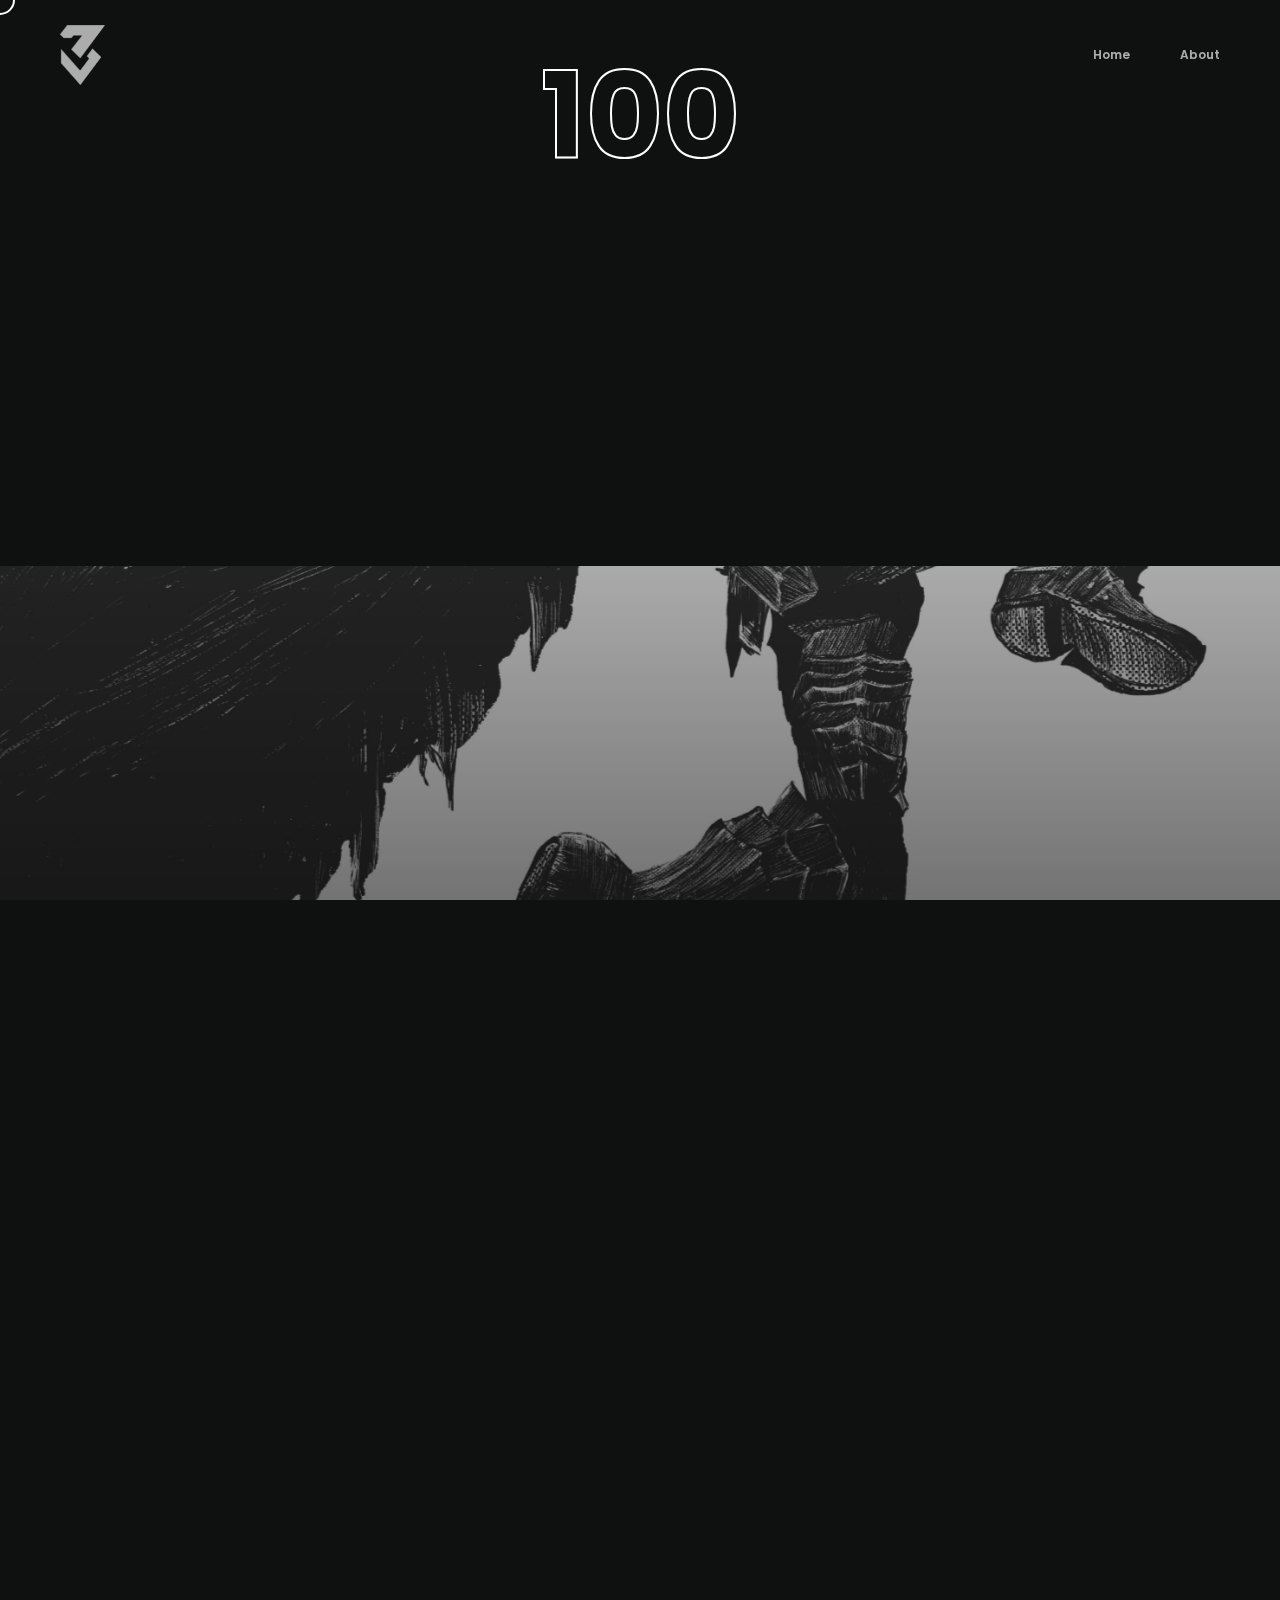
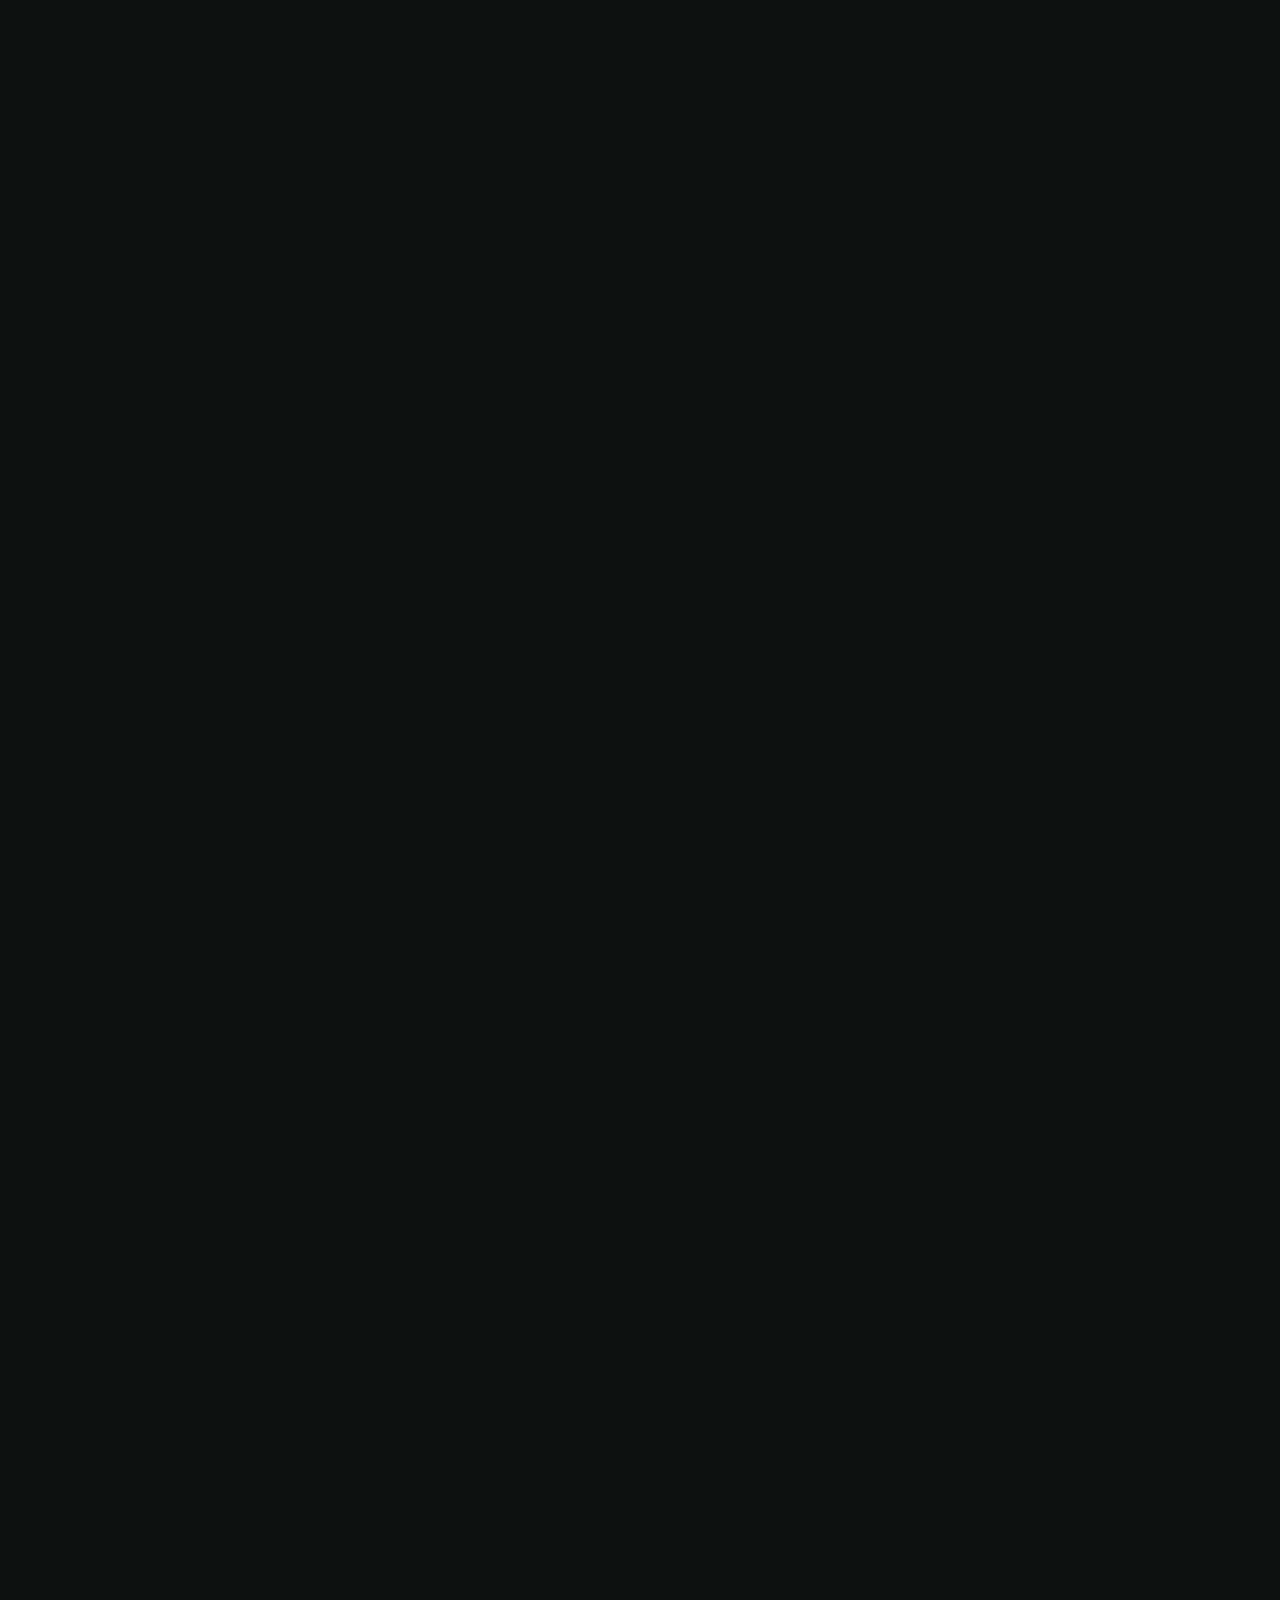
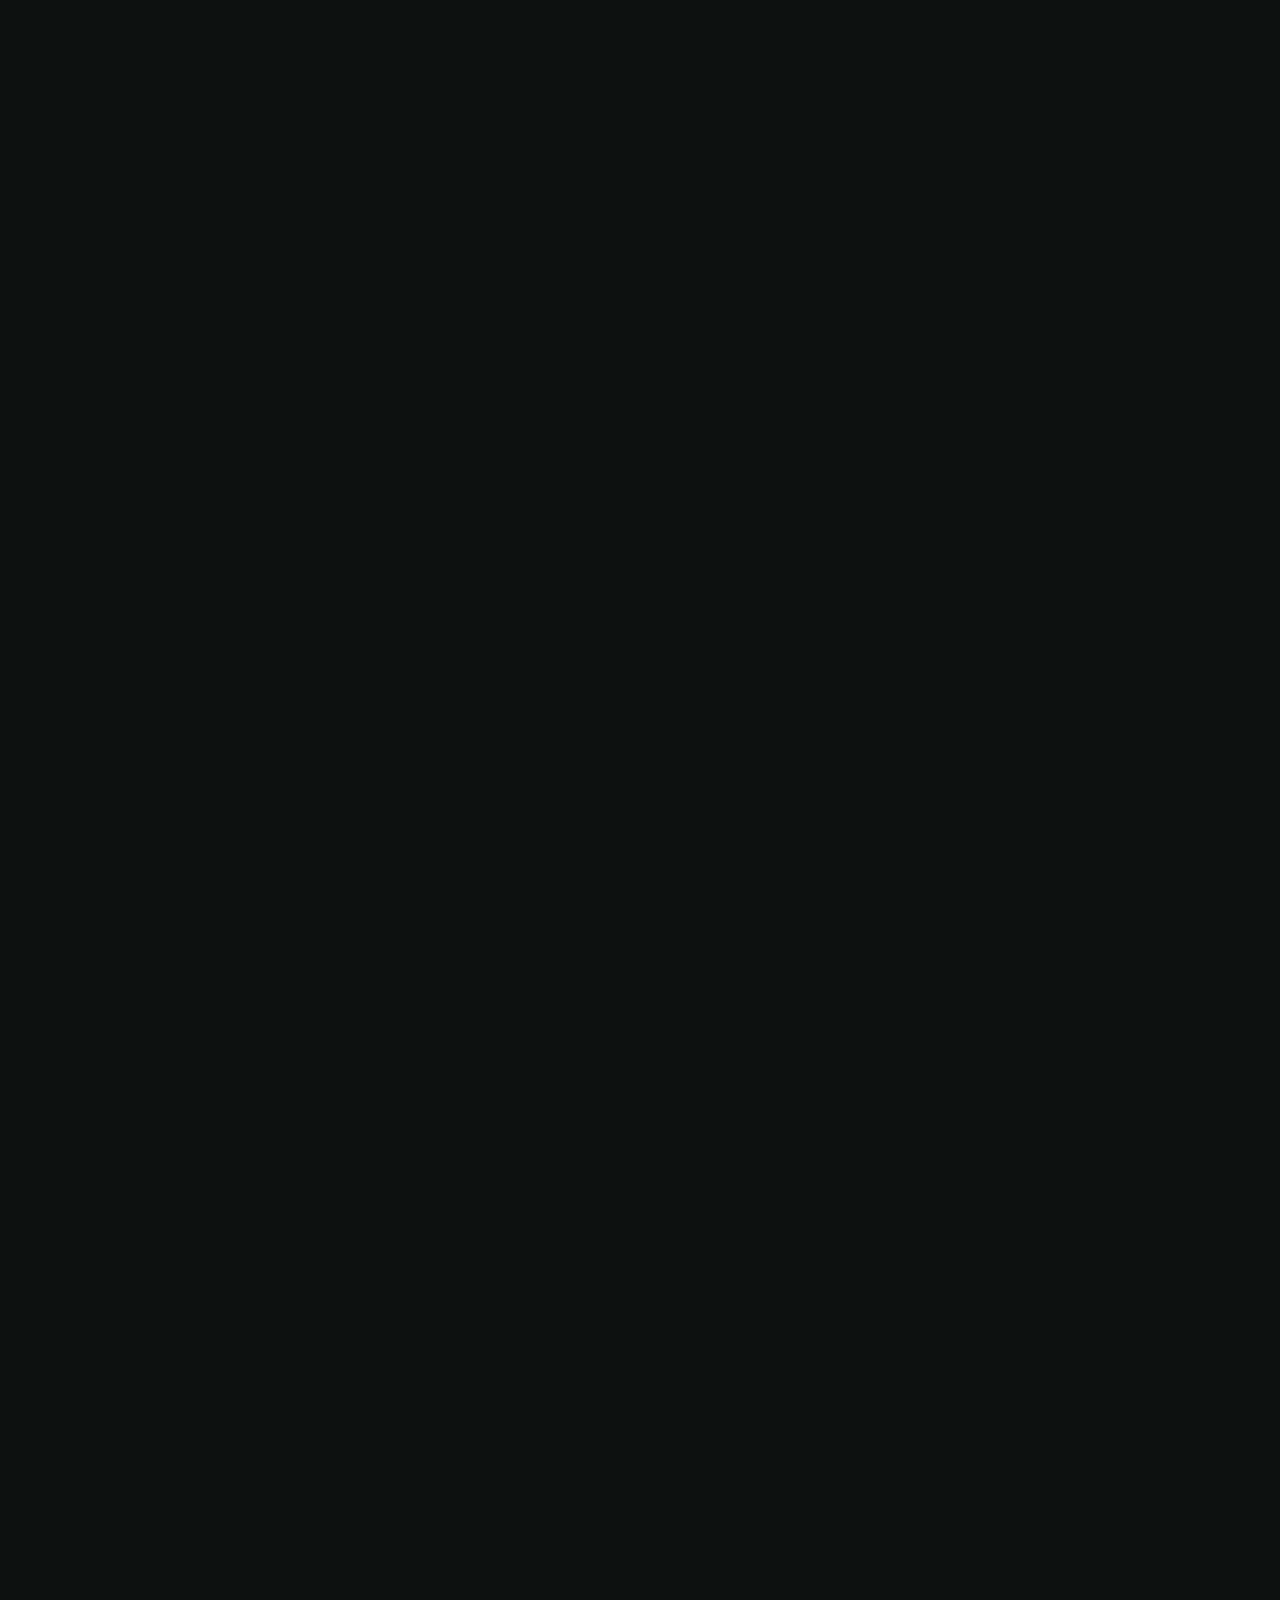
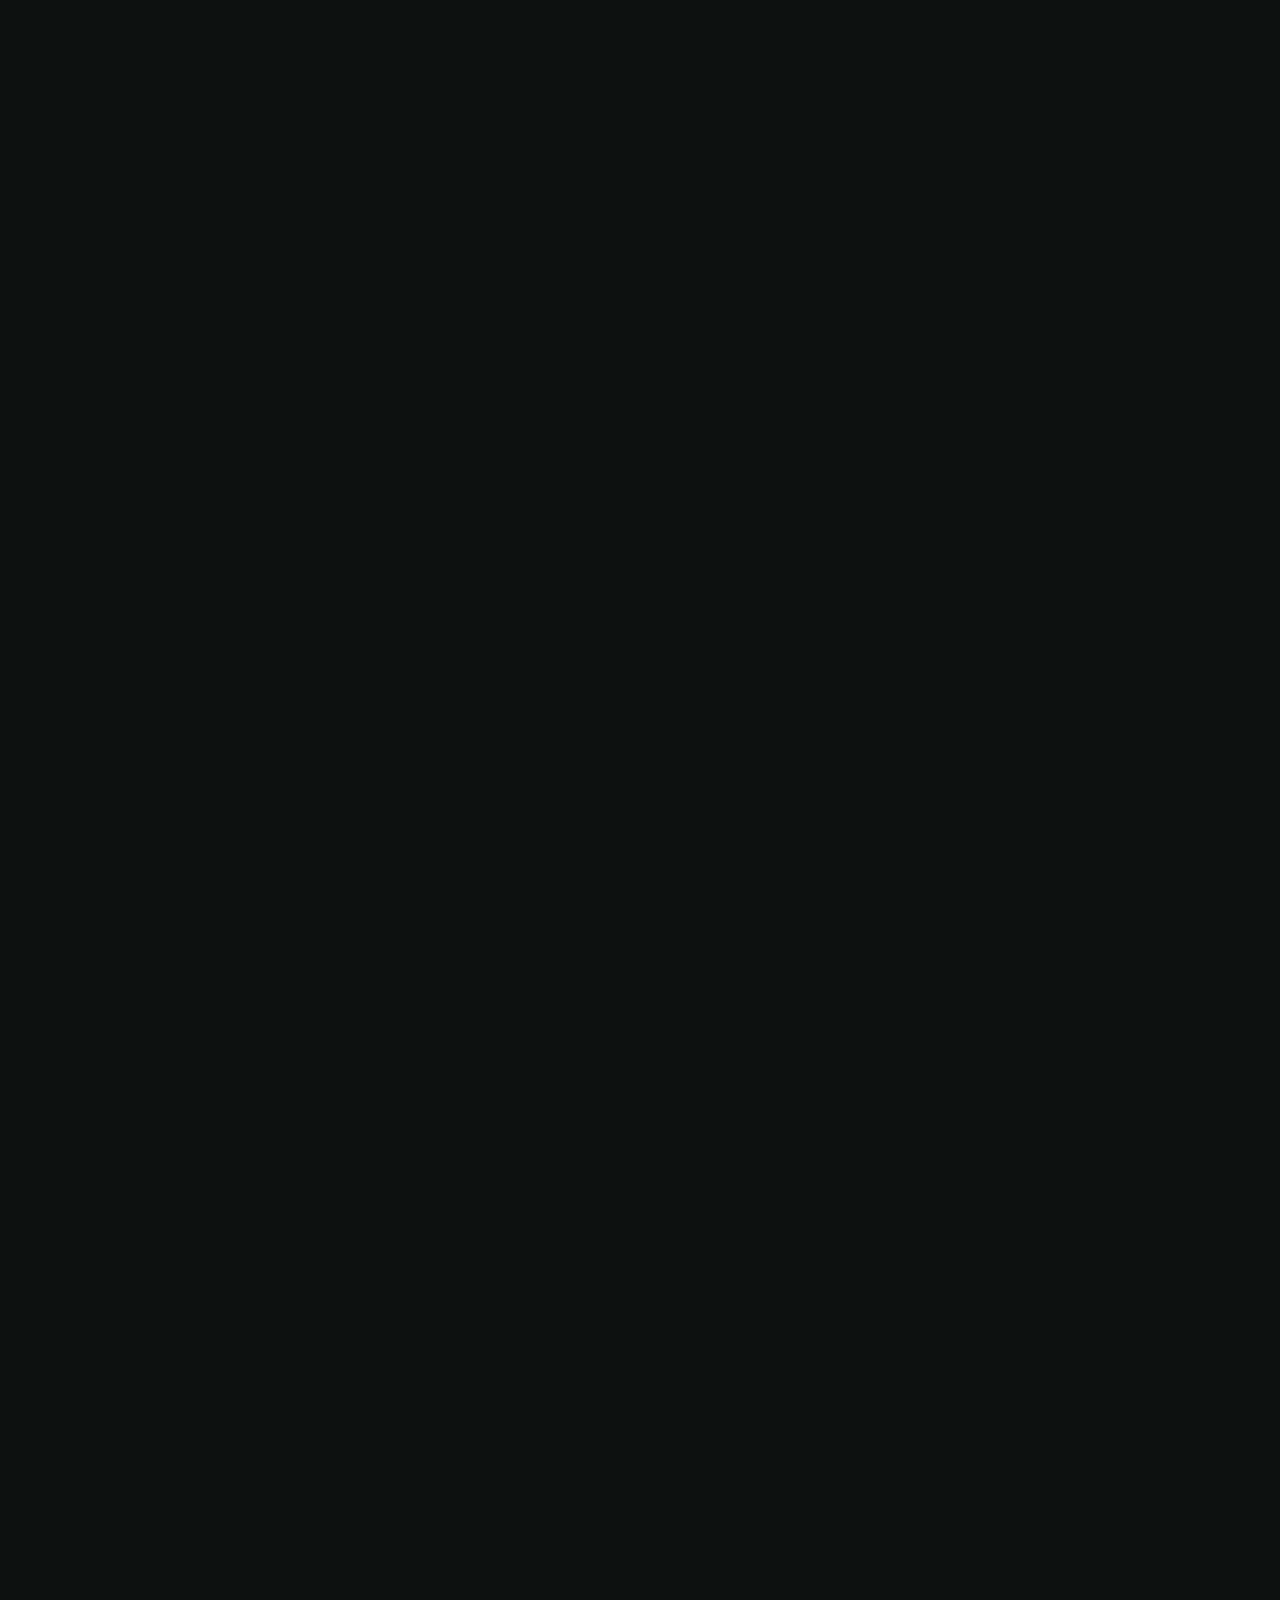
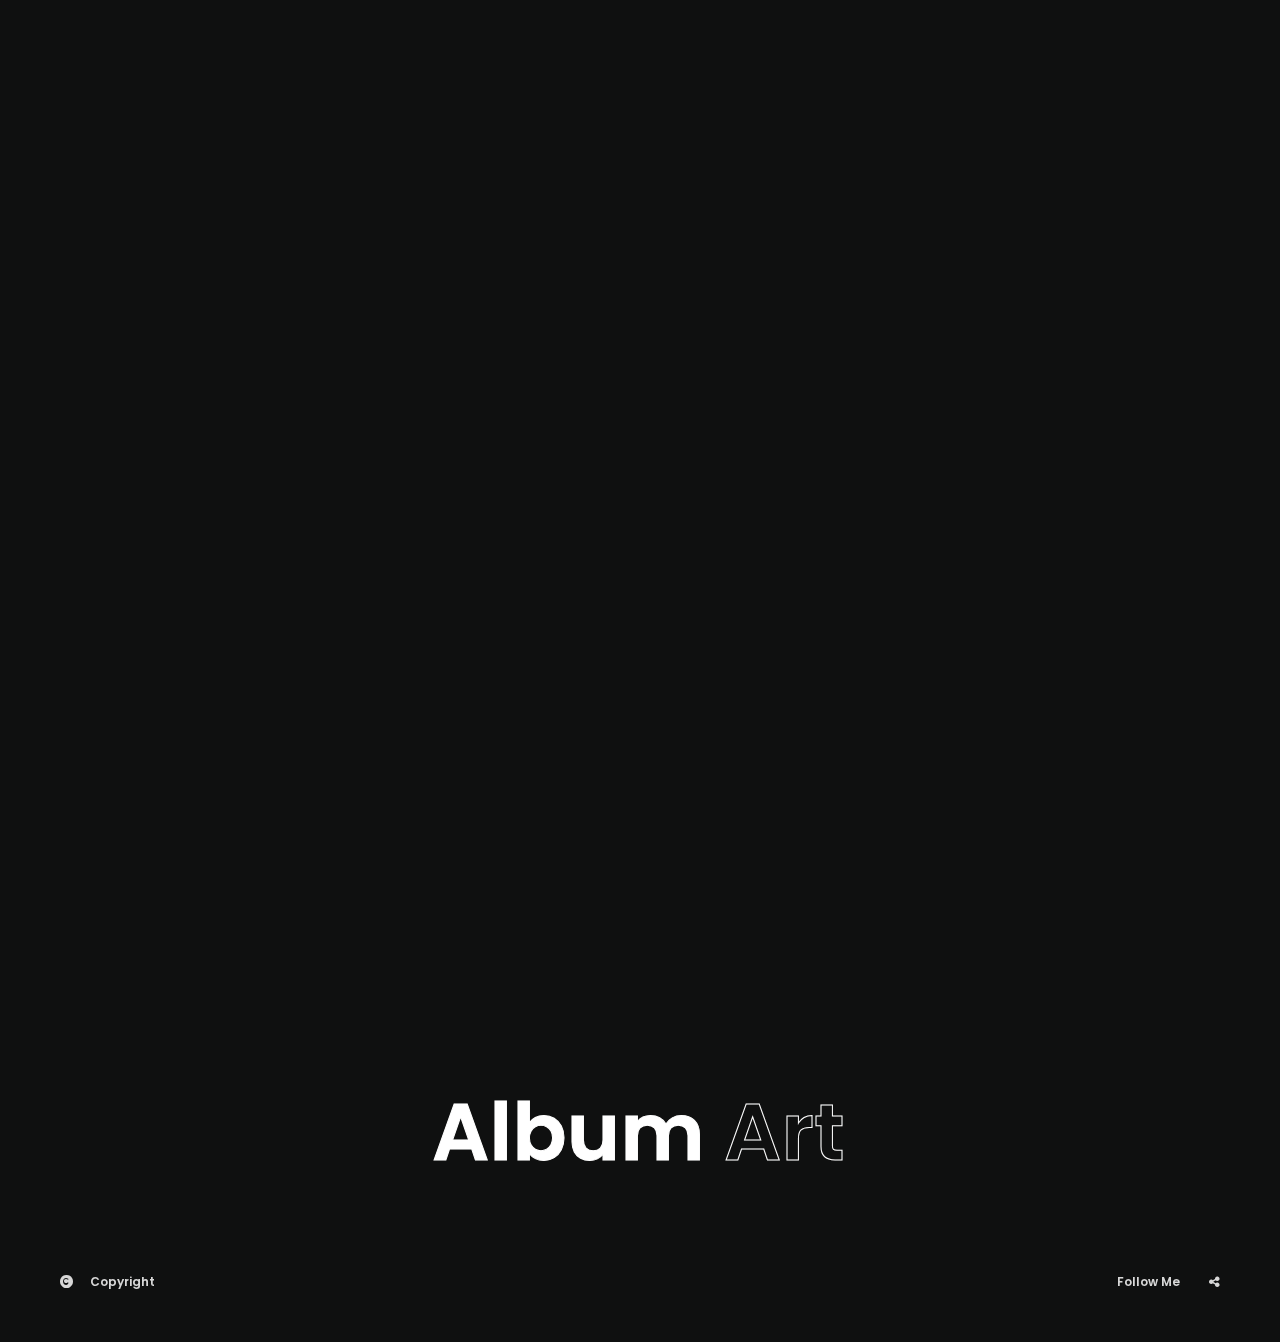
==== commit 88dbea3c: "Update project05.html" ====
--- a/project05.html
+++ b/project05.html
@@ -12,10 +12,10 @@
 		ga('send', 'pageview');
 	</script>
 
-    <title>Grenada - Creative Showcase Portfolio Template</title>
+    <title>Fanart</title>
     <meta name="viewport" content="width=device-width, initial-scale=1.0" />
-    <meta name="description" content="Download the best Creative Portfolio HTML Template in 2018" />
-    <meta name="author" content="ClaPat Studio">
+    <meta name="description" content="Fanart for the many things I love" />
+    <meta name="author" content="Bence">
     <meta charset="UTF-8" />
     <link rel="icon" type="image/ico" href="favicon.ico" />
     <link href="style.css" rel="stylesheet" />
--- a/css/solid.css
+++ b/css/solid.css
@@ -0,0 +1,19 @@
+/*!
+ * Font Awesome Free 6.2.0 by @fontawesome - https://fontawesome.com
+ * License - https://fontawesome.com/license/free (Icons: CC BY 4.0, Fonts: SIL OFL 1.1, Code: MIT License)
+ * Copyright 2022 Fonticons, Inc.
+ */
+:root, :host {
+  --fa-style-family-classic: 'Font Awesome 6 Free';
+  --fa-font-solid: normal 900 1em/1 'Font Awesome 6 Free'; }
+
+@font-face {
+  font-family: 'Font Awesome 6 Free';
+  font-style: normal;
+  font-weight: 900;
+  font-display: block;
+  src: url("../fonts/fa-solid-900.woff2") format("woff2"), url("../fonts/fa-solid-900.ttf") format("truetype"); }
+
+.fas,
+.fa-solid {
+  font-weight: 900; }
--- a/css/regular.css
+++ b/css/regular.css
@@ -0,0 +1,19 @@
+/*!
+ * Font Awesome Free 6.2.0 by @fontawesome - https://fontawesome.com
+ * License - https://fontawesome.com/license/free (Icons: CC BY 4.0, Fonts: SIL OFL 1.1, Code: MIT License)
+ * Copyright 2022 Fonticons, Inc.
+ */
+:root, :host {
+  --fa-style-family-classic: 'Font Awesome 6 Free';
+  --fa-font-regular: normal 400 1em/1 'Font Awesome 6 Free'; }
+
+@font-face {
+  font-family: 'Font Awesome 6 Free';
+  font-style: normal;
+  font-weight: 400;
+  font-display: block;
+  src: url("../fonts/fa-regular-400.woff2") format("woff2"), url("../onts/fa-regular-400.ttf") format("truetype"); }
+
+.far,
+.fa-regular {
+  font-weight: 400; }
--- a/css/brands.css
+++ b/css/brands.css
@@ -0,0 +1,1516 @@
+/*!
+ * Font Awesome Free 6.2.0 by @fontawesome - https://fontawesome.com
+ * License - https://fontawesome.com/license/free (Icons: CC BY 4.0, Fonts: SIL OFL 1.1, Code: MIT License)
+ * Copyright 2022 Fonticons, Inc.
+ */
+:root, :host {
+  --fa-style-family-brands: 'Font Awesome 6 Brands';
+  --fa-font-brands: normal 400 1em/1 'Font Awesome 6 Brands'; }
+
+@font-face {
+  font-family: 'Font Awesome 6 Brands';
+  font-style: normal;
+  font-weight: 400;
+  font-display: block;
+  src: url("../fonts/fa-brands-400.woff2") format("woff2"), url("../fonts/fa-brands-400.ttf") format("truetype"); }
+
+.fab,
+.fa-brands {
+  font-weight: 400; }
+
+.fa-monero:before {
+  content: "\f3d0"; }
+
+.fa-hooli:before {
+  content: "\f427"; }
+
+.fa-yelp:before {
+  content: "\f1e9"; }
+
+.fa-cc-visa:before {
+  content: "\f1f0"; }
+
+.fa-lastfm:before {
+  content: "\f202"; }
+
+.fa-shopware:before {
+  content: "\f5b5"; }
+
+.fa-creative-commons-nc:before {
+  content: "\f4e8"; }
+
+.fa-aws:before {
+  content: "\f375"; }
+
+.fa-redhat:before {
+  content: "\f7bc"; }
+
+.fa-yoast:before {
+  content: "\f2b1"; }
+
+.fa-cloudflare:before {
+  content: "\e07d"; }
+
+.fa-ups:before {
+  content: "\f7e0"; }
+
+.fa-wpexplorer:before {
+  content: "\f2de"; }
+
+.fa-dyalog:before {
+  content: "\f399"; }
+
+.fa-bity:before {
+  content: "\f37a"; }
+
+.fa-stackpath:before {
+  content: "\f842"; }
+
+.fa-buysellads:before {
+  content: "\f20d"; }
+
+.fa-first-order:before {
+  content: "\f2b0"; }
+
+.fa-modx:before {
+  content: "\f285"; }
+
+.fa-guilded:before {
+  content: "\e07e"; }
+
+.fa-vnv:before {
+  content: "\f40b"; }
+
+.fa-square-js:before {
+  content: "\f3b9"; }
+
+.fa-js-square:before {
+  content: "\f3b9"; }
+
+.fa-microsoft:before {
+  content: "\f3ca"; }
+
+.fa-qq:before {
+  content: "\f1d6"; }
+
+.fa-orcid:before {
+  content: "\f8d2"; }
+
+.fa-java:before {
+  content: "\f4e4"; }
+
+.fa-invision:before {
+  content: "\f7b0"; }
+
+.fa-creative-commons-pd-alt:before {
+  content: "\f4ed"; }
+
+.fa-centercode:before {
+  content: "\f380"; }
+
+.fa-glide-g:before {
+  content: "\f2a6"; }
+
+.fa-drupal:before {
+  content: "\f1a9"; }
+
+.fa-hire-a-helper:before {
+  content: "\f3b0"; }
+
+.fa-creative-commons-by:before {
+  content: "\f4e7"; }
+
+.fa-unity:before {
+  content: "\e049"; }
+
+.fa-whmcs:before {
+  content: "\f40d"; }
+
+.fa-rocketchat:before {
+  content: "\f3e8"; }
+
+.fa-vk:before {
+  content: "\f189"; }
+
+.fa-untappd:before {
+  content: "\f405"; }
+
+.fa-mailchimp:before {
+  content: "\f59e"; }
+
+.fa-css3-alt:before {
+  content: "\f38b"; }
+
+.fa-square-reddit:before {
+  content: "\f1a2"; }
+
+.fa-reddit-square:before {
+  content: "\f1a2"; }
+
+.fa-vimeo-v:before {
+  content: "\f27d"; }
+
+.fa-contao:before {
+  content: "\f26d"; }
+
+.fa-square-font-awesome:before {
+  content: "\e5ad"; }
+
+.fa-deskpro:before {
+  content: "\f38f"; }
+
+.fa-sistrix:before {
+  content: "\f3ee"; }
+
+.fa-square-instagram:before {
+  content: "\e055"; }
+
+.fa-instagram-square:before {
+  content: "\e055"; }
+
+.fa-battle-net:before {
+  content: "\f835"; }
+
+.fa-the-red-yeti:before {
+  content: "\f69d"; }
+
+.fa-square-hacker-news:before {
+  content: "\f3af"; }
+
+.fa-hacker-news-square:before {
+  content: "\f3af"; }
+
+.fa-edge:before {
+  content: "\f282"; }
+
+.fa-napster:before {
+  content: "\f3d2"; }
+
+.fa-square-snapchat:before {
+  content: "\f2ad"; }
+
+.fa-snapchat-square:before {
+  content: "\f2ad"; }
+
+.fa-google-plus-g:before {
+  content: "\f0d5"; }
+
+.fa-artstation:before {
+  content: "\f77a"; }
+
+.fa-markdown:before {
+  content: "\f60f"; }
+
+.fa-sourcetree:before {
+  content: "\f7d3"; }
+
+.fa-google-plus:before {
+  content: "\f2b3"; }
+
+.fa-diaspora:before {
+  content: "\f791"; }
+
+.fa-foursquare:before {
+  content: "\f180"; }
+
+.fa-stack-overflow:before {
+  content: "\f16c"; }
+
+.fa-github-alt:before {
+  content: "\f113"; }
+
+.fa-phoenix-squadron:before {
+  content: "\f511"; }
+
+.fa-pagelines:before {
+  content: "\f18c"; }
+
+.fa-algolia:before {
+  content: "\f36c"; }
+
+.fa-red-river:before {
+  content: "\f3e3"; }
+
+.fa-creative-commons-sa:before {
+  content: "\f4ef"; }
+
+.fa-safari:before {
+  content: "\f267"; }
+
+.fa-google:before {
+  content: "\f1a0"; }
+
+.fa-square-font-awesome-stroke:before {
+  content: "\f35c"; }
+
+.fa-font-awesome-alt:before {
+  content: "\f35c"; }
+
+.fa-atlassian:before {
+  content: "\f77b"; }
+
+.fa-linkedin-in:before {
+  content: "\f0e1"; }
+
+.fa-digital-ocean:before {
+  content: "\f391"; }
+
+.fa-nimblr:before {
+  content: "\f5a8"; }
+
+.fa-chromecast:before {
+  content: "\f838"; }
+
+.fa-evernote:before {
+  content: "\f839"; }
+
+.fa-hacker-news:before {
+  content: "\f1d4"; }
+
+.fa-creative-commons-sampling:before {
+  content: "\f4f0"; }
+
+.fa-adversal:before {
+  content: "\f36a"; }
+
+.fa-creative-commons:before {
+  content: "\f25e"; }
+
+.fa-watchman-monitoring:before {
+  content: "\e087"; }
+
+.fa-fonticons:before {
+  content: "\f280"; }
+
+.fa-weixin:before {
+  content: "\f1d7"; }
+
+.fa-shirtsinbulk:before {
+  content: "\f214"; }
+
+.fa-codepen:before {
+  content: "\f1cb"; }
+
+.fa-git-alt:before {
+  content: "\f841"; }
+
+.fa-lyft:before {
+  content: "\f3c3"; }
+
+.fa-rev:before {
+  content: "\f5b2"; }
+
+.fa-windows:before {
+  content: "\f17a"; }
+
+.fa-wizards-of-the-coast:before {
+  content: "\f730"; }
+
+.fa-square-viadeo:before {
+  content: "\f2aa"; }
+
+.fa-viadeo-square:before {
+  content: "\f2aa"; }
+
+.fa-meetup:before {
+  content: "\f2e0"; }
+
+.fa-centos:before {
+  content: "\f789"; }
+
+.fa-adn:before {
+  content: "\f170"; }
+
+.fa-cloudsmith:before {
+  content: "\f384"; }
+
+.fa-pied-piper-alt:before {
+  content: "\f1a8"; }
+
+.fa-square-dribbble:before {
+  content: "\f397"; }
+
+.fa-dribbble-square:before {
+  content: "\f397"; }
+
+.fa-codiepie:before {
+  content: "\f284"; }
+
+.fa-node:before {
+  content: "\f419"; }
+
+.fa-mix:before {
+  content: "\f3cb"; }
+
+.fa-steam:before {
+  content: "\f1b6"; }
+
+.fa-cc-apple-pay:before {
+  content: "\f416"; }
+
+.fa-scribd:before {
+  content: "\f28a"; }
+
+.fa-openid:before {
+  content: "\f19b"; }
+
+.fa-instalod:before {
+  content: "\e081"; }
+
+.fa-expeditedssl:before {
+  content: "\f23e"; }
+
+.fa-sellcast:before {
+  content: "\f2da"; }
+
+.fa-square-twitter:before {
+  content: "\f081"; }
+
+.fa-twitter-square:before {
+  content: "\f081"; }
+
+.fa-r-project:before {
+  content: "\f4f7"; }
+
+.fa-delicious:before {
+  content: "\f1a5"; }
+
+.fa-freebsd:before {
+  content: "\f3a4"; }
+
+.fa-vuejs:before {
+  content: "\f41f"; }
+
+.fa-accusoft:before {
+  content: "\f369"; }
+
+.fa-ioxhost:before {
+  content: "\f208"; }
+
+.fa-fonticons-fi:before {
+  content: "\f3a2"; }
+
+.fa-app-store:before {
+  content: "\f36f"; }
+
+.fa-cc-mastercard:before {
+  content: "\f1f1"; }
+
+.fa-itunes-note:before {
+  content: "\f3b5"; }
+
+.fa-golang:before {
+  content: "\e40f"; }
+
+.fa-kickstarter:before {
+  content: "\f3bb"; }
+
+.fa-grav:before {
+  content: "\f2d6"; }
+
+.fa-weibo:before {
+  content: "\f18a"; }
+
+.fa-uncharted:before {
+  content: "\e084"; }
+
+.fa-firstdraft:before {
+  content: "\f3a1"; }
+
+.fa-square-youtube:before {
+  content: "\f431"; }
+
+.fa-youtube-square:before {
+  content: "\f431"; }
+
+.fa-wikipedia-w:before {
+  content: "\f266"; }
+
+.fa-wpressr:before {
+  content: "\f3e4"; }
+
+.fa-rendact:before {
+  content: "\f3e4"; }
+
+.fa-angellist:before {
+  content: "\f209"; }
+
+.fa-galactic-republic:before {
+  content: "\f50c"; }
+
+.fa-nfc-directional:before {
+  content: "\e530"; }
+
+.fa-skype:before {
+  content: "\f17e"; }
+
+.fa-joget:before {
+  content: "\f3b7"; }
+
+.fa-fedora:before {
+  content: "\f798"; }
+
+.fa-stripe-s:before {
+  content: "\f42a"; }
+
+.fa-meta:before {
+  content: "\e49b"; }
+
+.fa-laravel:before {
+  content: "\f3bd"; }
+
+.fa-hotjar:before {
+  content: "\f3b1"; }
+
+.fa-bluetooth-b:before {
+  content: "\f294"; }
+
+.fa-sticker-mule:before {
+  content: "\f3f7"; }
+
+.fa-creative-commons-zero:before {
+  content: "\f4f3"; }
+
+.fa-hips:before {
+  content: "\f452"; }
+
+.fa-behance:before {
+  content: "\f1b4"; }
+
+.fa-reddit:before {
+  content: "\f1a1"; }
+
+.fa-discord:before {
+  content: "\f392"; }
+
+.fa-chrome:before {
+  content: "\f268"; }
+
+.fa-app-store-ios:before {
+  content: "\f370"; }
+
+.fa-cc-discover:before {
+  content: "\f1f2"; }
+
+.fa-wpbeginner:before {
+  content: "\f297"; }
+
+.fa-confluence:before {
+  content: "\f78d"; }
+
+.fa-mdb:before {
+  content: "\f8ca"; }
+
+.fa-dochub:before {
+  content: "\f394"; }
+
+.fa-accessible-icon:before {
+  content: "\f368"; }
+
+.fa-ebay:before {
+  content: "\f4f4"; }
+
+.fa-amazon:before {
+  content: "\f270"; }
+
+.fa-unsplash:before {
+  content: "\e07c"; }
+
+.fa-yarn:before {
+  content: "\f7e3"; }
+
+.fa-square-steam:before {
+  content: "\f1b7"; }
+
+.fa-steam-square:before {
+  content: "\f1b7"; }
+
+.fa-500px:before {
+  content: "\f26e"; }
+
+.fa-square-vimeo:before {
+  content: "\f194"; }
+
+.fa-vimeo-square:before {
+  content: "\f194"; }
+
+.fa-asymmetrik:before {
+  content: "\f372"; }
+
+.fa-font-awesome:before {
+  content: "\f2b4"; }
+
+.fa-font-awesome-flag:before {
+  content: "\f2b4"; }
+
+.fa-font-awesome-logo-full:before {
+  content: "\f2b4"; }
+
+.fa-gratipay:before {
+  content: "\f184"; }
+
+.fa-apple:before {
+  content: "\f179"; }
+
+.fa-hive:before {
+  content: "\e07f"; }
+
+.fa-gitkraken:before {
+  content: "\f3a6"; }
+
+.fa-keybase:before {
+  content: "\f4f5"; }
+
+.fa-apple-pay:before {
+  content: "\f415"; }
+
+.fa-padlet:before {
+  content: "\e4a0"; }
+
+.fa-amazon-pay:before {
+  content: "\f42c"; }
+
+.fa-square-github:before {
+  content: "\f092"; }
+
+.fa-github-square:before {
+  content: "\f092"; }
+
+.fa-stumbleupon:before {
+  content: "\f1a4"; }
+
+.fa-fedex:before {
+  content: "\f797"; }
+
+.fa-phoenix-framework:before {
+  content: "\f3dc"; }
+
+.fa-shopify:before {
+  content: "\e057"; }
+
+.fa-neos:before {
+  content: "\f612"; }
+
+.fa-hackerrank:before {
+  content: "\f5f7"; }
+
+.fa-researchgate:before {
+  content: "\f4f8"; }
+
+.fa-swift:before {
+  content: "\f8e1"; }
+
+.fa-angular:before {
+  content: "\f420"; }
+
+.fa-speakap:before {
+  content: "\f3f3"; }
+
+.fa-angrycreative:before {
+  content: "\f36e"; }
+
+.fa-y-combinator:before {
+  content: "\f23b"; }
+
+.fa-empire:before {
+  content: "\f1d1"; }
+
+.fa-envira:before {
+  content: "\f299"; }
+
+.fa-square-gitlab:before {
+  content: "\e5ae"; }
+
+.fa-gitlab-square:before {
+  content: "\e5ae"; }
+
+.fa-studiovinari:before {
+  content: "\f3f8"; }
+
+.fa-pied-piper:before {
+  content: "\f2ae"; }
+
+.fa-wordpress:before {
+  content: "\f19a"; }
+
+.fa-product-hunt:before {
+  content: "\f288"; }
+
+.fa-firefox:before {
+  content: "\f269"; }
+
+.fa-linode:before {
+  content: "\f2b8"; }
+
+.fa-goodreads:before {
+  content: "\f3a8"; }
+
+.fa-square-odnoklassniki:before {
+  content: "\f264"; }
+
+.fa-odnoklassniki-square:before {
+  content: "\f264"; }
+
+.fa-jsfiddle:before {
+  content: "\f1cc"; }
+
+.fa-sith:before {
+  content: "\f512"; }
+
+.fa-themeisle:before {
+  content: "\f2b2"; }
+
+.fa-page4:before {
+  content: "\f3d7"; }
+
+.fa-hashnode:before {
+  content: "\e499"; }
+
+.fa-react:before {
+  content: "\f41b"; }
+
+.fa-cc-paypal:before {
+  content: "\f1f4"; }
+
+.fa-squarespace:before {
+  content: "\f5be"; }
+
+.fa-cc-stripe:before {
+  content: "\f1f5"; }
+
+.fa-creative-commons-share:before {
+  content: "\f4f2"; }
+
+.fa-bitcoin:before {
+  content: "\f379"; }
+
+.fa-keycdn:before {
+  content: "\f3ba"; }
+
+.fa-opera:before {
+  content: "\f26a"; }
+
+.fa-itch-io:before {
+  content: "\f83a"; }
+
+.fa-umbraco:before {
+  content: "\f8e8"; }
+
+.fa-galactic-senate:before {
+  content: "\f50d"; }
+
+.fa-ubuntu:before {
+  content: "\f7df"; }
+
+.fa-draft2digital:before {
+  content: "\f396"; }
+
+.fa-stripe:before {
+  content: "\f429"; }
+
+.fa-houzz:before {
+  content: "\f27c"; }
+
+.fa-gg:before {
+  content: "\f260"; }
+
+.fa-dhl:before {
+  content: "\f790"; }
+
+.fa-square-pinterest:before {
+  content: "\f0d3"; }
+
+.fa-pinterest-square:before {
+  content: "\f0d3"; }
+
+.fa-xing:before {
+  content: "\f168"; }
+
+.fa-blackberry:before {
+  content: "\f37b"; }
+
+.fa-creative-commons-pd:before {
+  content: "\f4ec"; }
+
+.fa-playstation:before {
+  content: "\f3df"; }
+
+.fa-quinscape:before {
+  content: "\f459"; }
+
+.fa-less:before {
+  content: "\f41d"; }
+
+.fa-blogger-b:before {
+  content: "\f37d"; }
+
+.fa-opencart:before {
+  content: "\f23d"; }
+
+.fa-vine:before {
+  content: "\f1ca"; }
+
+.fa-paypal:before {
+  content: "\f1ed"; }
+
+.fa-gitlab:before {
+  content: "\f296"; }
+
+.fa-typo3:before {
+  content: "\f42b"; }
+
+.fa-reddit-alien:before {
+  content: "\f281"; }
+
+.fa-yahoo:before {
+  content: "\f19e"; }
+
+.fa-dailymotion:before {
+  content: "\e052"; }
+
+.fa-affiliatetheme:before {
+  content: "\f36b"; }
+
+.fa-pied-piper-pp:before {
+  content: "\f1a7"; }
+
+.fa-bootstrap:before {
+  content: "\f836"; }
+
+.fa-odnoklassniki:before {
+  content: "\f263"; }
+
+.fa-nfc-symbol:before {
+  content: "\e531"; }
+
+.fa-ethereum:before {
+  content: "\f42e"; }
+
+.fa-speaker-deck:before {
+  content: "\f83c"; }
+
+.fa-creative-commons-nc-eu:before {
+  content: "\f4e9"; }
+
+.fa-patreon:before {
+  content: "\f3d9"; }
+
+.fa-avianex:before {
+  content: "\f374"; }
+
+.fa-ello:before {
+  content: "\f5f1"; }
+
+.fa-gofore:before {
+  content: "\f3a7"; }
+
+.fa-bimobject:before {
+  content: "\f378"; }
+
+.fa-facebook-f:before {
+  content: "\f39e"; }
+
+.fa-square-google-plus:before {
+  content: "\f0d4"; }
+
+.fa-google-plus-square:before {
+  content: "\f0d4"; }
+
+.fa-mandalorian:before {
+  content: "\f50f"; }
+
+.fa-first-order-alt:before {
+  content: "\f50a"; }
+
+.fa-osi:before {
+  content: "\f41a"; }
+
+.fa-google-wallet:before {
+  content: "\f1ee"; }
+
+.fa-d-and-d-beyond:before {
+  content: "\f6ca"; }
+
+.fa-periscope:before {
+  content: "\f3da"; }
+
+.fa-fulcrum:before {
+  content: "\f50b"; }
+
+.fa-cloudscale:before {
+  content: "\f383"; }
+
+.fa-forumbee:before {
+  content: "\f211"; }
+
+.fa-mizuni:before {
+  content: "\f3cc"; }
+
+.fa-schlix:before {
+  content: "\f3ea"; }
+
+.fa-square-xing:before {
+  content: "\f169"; }
+
+.fa-xing-square:before {
+  content: "\f169"; }
+
+.fa-bandcamp:before {
+  content: "\f2d5"; }
+
+.fa-wpforms:before {
+  content: "\f298"; }
+
+.fa-cloudversify:before {
+  content: "\f385"; }
+
+.fa-usps:before {
+  content: "\f7e1"; }
+
+.fa-megaport:before {
+  content: "\f5a3"; }
+
+.fa-magento:before {
+  content: "\f3c4"; }
+
+.fa-spotify:before {
+  content: "\f1bc"; }
+
+.fa-optin-monster:before {
+  content: "\f23c"; }
+
+.fa-fly:before {
+  content: "\f417"; }
+
+.fa-aviato:before {
+  content: "\f421"; }
+
+.fa-itunes:before {
+  content: "\f3b4"; }
+
+.fa-cuttlefish:before {
+  content: "\f38c"; }
+
+.fa-blogger:before {
+  content: "\f37c"; }
+
+.fa-flickr:before {
+  content: "\f16e"; }
+
+.fa-viber:before {
+  content: "\f409"; }
+
+.fa-soundcloud:before {
+  content: "\f1be"; }
+
+.fa-digg:before {
+  content: "\f1a6"; }
+
+.fa-tencent-weibo:before {
+  content: "\f1d5"; }
+
+.fa-symfony:before {
+  content: "\f83d"; }
+
+.fa-maxcdn:before {
+  content: "\f136"; }
+
+.fa-etsy:before {
+  content: "\f2d7"; }
+
+.fa-facebook-messenger:before {
+  content: "\f39f"; }
+
+.fa-audible:before {
+  content: "\f373"; }
+
+.fa-think-peaks:before {
+  content: "\f731"; }
+
+.fa-bilibili:before {
+  content: "\e3d9"; }
+
+.fa-erlang:before {
+  content: "\f39d"; }
+
+.fa-cotton-bureau:before {
+  content: "\f89e"; }
+
+.fa-dashcube:before {
+  content: "\f210"; }
+
+.fa-42-group:before {
+  content: "\e080"; }
+
+.fa-innosoft:before {
+  content: "\e080"; }
+
+.fa-stack-exchange:before {
+  content: "\f18d"; }
+
+.fa-elementor:before {
+  content: "\f430"; }
+
+.fa-square-pied-piper:before {
+  content: "\e01e"; }
+
+.fa-pied-piper-square:before {
+  content: "\e01e"; }
+
+.fa-creative-commons-nd:before {
+  content: "\f4eb"; }
+
+.fa-palfed:before {
+  content: "\f3d8"; }
+
+.fa-superpowers:before {
+  content: "\f2dd"; }
+
+.fa-resolving:before {
+  content: "\f3e7"; }
+
+.fa-xbox:before {
+  content: "\f412"; }
+
+.fa-searchengin:before {
+  content: "\f3eb"; }
+
+.fa-tiktok:before {
+  content: "\e07b"; }
+
+.fa-square-facebook:before {
+  content: "\f082"; }
+
+.fa-facebook-square:before {
+  content: "\f082"; }
+
+.fa-renren:before {
+  content: "\f18b"; }
+
+.fa-linux:before {
+  content: "\f17c"; }
+
+.fa-glide:before {
+  content: "\f2a5"; }
+
+.fa-linkedin:before {
+  content: "\f08c"; }
+
+.fa-hubspot:before {
+  content: "\f3b2"; }
+
+.fa-deploydog:before {
+  content: "\f38e"; }
+
+.fa-twitch:before {
+  content: "\f1e8"; }
+
+.fa-ravelry:before {
+  content: "\f2d9"; }
+
+.fa-mixer:before {
+  content: "\e056"; }
+
+.fa-square-lastfm:before {
+  content: "\f203"; }
+
+.fa-lastfm-square:before {
+  content: "\f203"; }
+
+.fa-vimeo:before {
+  content: "\f40a"; }
+
+.fa-mendeley:before {
+  content: "\f7b3"; }
+
+.fa-uniregistry:before {
+  content: "\f404"; }
+
+.fa-figma:before {
+  content: "\f799"; }
+
+.fa-creative-commons-remix:before {
+  content: "\f4ee"; }
+
+.fa-cc-amazon-pay:before {
+  content: "\f42d"; }
+
+.fa-dropbox:before {
+  content: "\f16b"; }
+
+.fa-instagram:before {
+  content: "\f16d"; }
+
+.fa-cmplid:before {
+  content: "\e360"; }
+
+.fa-facebook:before {
+  content: "\f09a"; }
+
+.fa-gripfire:before {
+  content: "\f3ac"; }
+
+.fa-jedi-order:before {
+  content: "\f50e"; }
+
+.fa-uikit:before {
+  content: "\f403"; }
+
+.fa-fort-awesome-alt:before {
+  content: "\f3a3"; }
+
+.fa-phabricator:before {
+  content: "\f3db"; }
+
+.fa-ussunnah:before {
+  content: "\f407"; }
+
+.fa-earlybirds:before {
+  content: "\f39a"; }
+
+.fa-trade-federation:before {
+  content: "\f513"; }
+
+.fa-autoprefixer:before {
+  content: "\f41c"; }
+
+.fa-whatsapp:before {
+  content: "\f232"; }
+
+.fa-slideshare:before {
+  content: "\f1e7"; }
+
+.fa-google-play:before {
+  content: "\f3ab"; }
+
+.fa-viadeo:before {
+  content: "\f2a9"; }
+
+.fa-line:before {
+  content: "\f3c0"; }
+
+.fa-google-drive:before {
+  content: "\f3aa"; }
+
+.fa-servicestack:before {
+  content: "\f3ec"; }
+
+.fa-simplybuilt:before {
+  content: "\f215"; }
+
+.fa-bitbucket:before {
+  content: "\f171"; }
+
+.fa-imdb:before {
+  content: "\f2d8"; }
+
+.fa-deezer:before {
+  content: "\e077"; }
+
+.fa-raspberry-pi:before {
+  content: "\f7bb"; }
+
+.fa-jira:before {
+  content: "\f7b1"; }
+
+.fa-docker:before {
+  content: "\f395"; }
+
+.fa-screenpal:before {
+  content: "\e570"; }
+
+.fa-bluetooth:before {
+  content: "\f293"; }
+
+.fa-gitter:before {
+  content: "\f426"; }
+
+.fa-d-and-d:before {
+  content: "\f38d"; }
+
+.fa-microblog:before {
+  content: "\e01a"; }
+
+.fa-cc-diners-club:before {
+  content: "\f24c"; }
+
+.fa-gg-circle:before {
+  content: "\f261"; }
+
+.fa-pied-piper-hat:before {
+  content: "\f4e5"; }
+
+.fa-kickstarter-k:before {
+  content: "\f3bc"; }
+
+.fa-yandex:before {
+  content: "\f413"; }
+
+.fa-readme:before {
+  content: "\f4d5"; }
+
+.fa-html5:before {
+  content: "\f13b"; }
+
+.fa-sellsy:before {
+  content: "\f213"; }
+
+.fa-sass:before {
+  content: "\f41e"; }
+
+.fa-wirsindhandwerk:before {
+  content: "\e2d0"; }
+
+.fa-wsh:before {
+  content: "\e2d0"; }
+
+.fa-buromobelexperte:before {
+  content: "\f37f"; }
+
+.fa-salesforce:before {
+  content: "\f83b"; }
+
+.fa-octopus-deploy:before {
+  content: "\e082"; }
+
+.fa-medapps:before {
+  content: "\f3c6"; }
+
+.fa-ns8:before {
+  content: "\f3d5"; }
+
+.fa-pinterest-p:before {
+  content: "\f231"; }
+
+.fa-apper:before {
+  content: "\f371"; }
+
+.fa-fort-awesome:before {
+  content: "\f286"; }
+
+.fa-waze:before {
+  content: "\f83f"; }
+
+.fa-cc-jcb:before {
+  content: "\f24b"; }
+
+.fa-snapchat:before {
+  content: "\f2ab"; }
+
+.fa-snapchat-ghost:before {
+  content: "\f2ab"; }
+
+.fa-fantasy-flight-games:before {
+  content: "\f6dc"; }
+
+.fa-rust:before {
+  content: "\e07a"; }
+
+.fa-wix:before {
+  content: "\f5cf"; }
+
+.fa-square-behance:before {
+  content: "\f1b5"; }
+
+.fa-behance-square:before {
+  content: "\f1b5"; }
+
+.fa-supple:before {
+  content: "\f3f9"; }
+
+.fa-rebel:before {
+  content: "\f1d0"; }
+
+.fa-css3:before {
+  content: "\f13c"; }
+
+.fa-staylinked:before {
+  content: "\f3f5"; }
+
+.fa-kaggle:before {
+  content: "\f5fa"; }
+
+.fa-space-awesome:before {
+  content: "\e5ac"; }
+
+.fa-deviantart:before {
+  content: "\f1bd"; }
+
+.fa-cpanel:before {
+  content: "\f388"; }
+
+.fa-goodreads-g:before {
+  content: "\f3a9"; }
+
+.fa-square-git:before {
+  content: "\f1d2"; }
+
+.fa-git-square:before {
+  content: "\f1d2"; }
+
+.fa-square-tumblr:before {
+  content: "\f174"; }
+
+.fa-tumblr-square:before {
+  content: "\f174"; }
+
+.fa-trello:before {
+  content: "\f181"; }
+
+.fa-creative-commons-nc-jp:before {
+  content: "\f4ea"; }
+
+.fa-get-pocket:before {
+  content: "\f265"; }
+
+.fa-perbyte:before {
+  content: "\e083"; }
+
+.fa-grunt:before {
+  content: "\f3ad"; }
+
+.fa-weebly:before {
+  content: "\f5cc"; }
+
+.fa-connectdevelop:before {
+  content: "\f20e"; }
+
+.fa-leanpub:before {
+  content: "\f212"; }
+
+.fa-black-tie:before {
+  content: "\f27e"; }
+
+.fa-themeco:before {
+  content: "\f5c6"; }
+
+.fa-python:before {
+  content: "\f3e2"; }
+
+.fa-android:before {
+  content: "\f17b"; }
+
+.fa-bots:before {
+  content: "\e340"; }
+
+.fa-free-code-camp:before {
+  content: "\f2c5"; }
+
+.fa-hornbill:before {
+  content: "\f592"; }
+
+.fa-js:before {
+  content: "\f3b8"; }
+
+.fa-ideal:before {
+  content: "\e013"; }
+
+.fa-git:before {
+  content: "\f1d3"; }
+
+.fa-dev:before {
+  content: "\f6cc"; }
+
+.fa-sketch:before {
+  content: "\f7c6"; }
+
+.fa-yandex-international:before {
+  content: "\f414"; }
+
+.fa-cc-amex:before {
+  content: "\f1f3"; }
+
+.fa-uber:before {
+  content: "\f402"; }
+
+.fa-github:before {
+  content: "\f09b"; }
+
+.fa-php:before {
+  content: "\f457"; }
+
+.fa-alipay:before {
+  content: "\f642"; }
+
+.fa-youtube:before {
+  content: "\f167"; }
+
+.fa-skyatlas:before {
+  content: "\f216"; }
+
+.fa-firefox-browser:before {
+  content: "\e007"; }
+
+.fa-replyd:before {
+  content: "\f3e6"; }
+
+.fa-suse:before {
+  content: "\f7d6"; }
+
+.fa-jenkins:before {
+  content: "\f3b6"; }
+
+.fa-twitter:before {
+  content: "\f099"; }
+
+.fa-rockrms:before {
+  content: "\f3e9"; }
+
+.fa-pinterest:before {
+  content: "\f0d2"; }
+
+.fa-buffer:before {
+  content: "\f837"; }
+
+.fa-npm:before {
+  content: "\f3d4"; }
+
+.fa-yammer:before {
+  content: "\f840"; }
+
+.fa-btc:before {
+  content: "\f15a"; }
+
+.fa-dribbble:before {
+  content: "\f17d"; }
+
+.fa-stumbleupon-circle:before {
+  content: "\f1a3"; }
+
+.fa-internet-explorer:before {
+  content: "\f26b"; }
+
+.fa-telegram:before {
+  content: "\f2c6"; }
+
+.fa-telegram-plane:before {
+  content: "\f2c6"; }
+
+.fa-old-republic:before {
+  content: "\f510"; }
+
+.fa-square-whatsapp:before {
+  content: "\f40c"; }
+
+.fa-whatsapp-square:before {
+  content: "\f40c"; }
+
+.fa-node-js:before {
+  content: "\f3d3"; }
+
+.fa-edge-legacy:before {
+  content: "\e078"; }
+
+.fa-slack:before {
+  content: "\f198"; }
+
+.fa-slack-hash:before {
+  content: "\f198"; }
+
+.fa-medrt:before {
+  content: "\f3c8"; }
+
+.fa-usb:before {
+  content: "\f287"; }
+
+.fa-tumblr:before {
+  content: "\f173"; }
+
+.fa-vaadin:before {
+  content: "\f408"; }
+
+.fa-quora:before {
+  content: "\f2c4"; }
+
+.fa-reacteurope:before {
+  content: "\f75d"; }
+
+.fa-medium:before {
+  content: "\f23a"; }
+
+.fa-medium-m:before {
+  content: "\f23a"; }
+
+.fa-amilia:before {
+  content: "\f36d"; }
+
+.fa-mixcloud:before {
+  content: "\f289"; }
+
+.fa-flipboard:before {
+  content: "\f44d"; }
+
+.fa-viacoin:before {
+  content: "\f237"; }
+
+.fa-critical-role:before {
+  content: "\f6c9"; }
+
+.fa-sitrox:before {
+  content: "\e44a"; }
+
+.fa-discourse:before {
+  content: "\f393"; }
+
+.fa-joomla:before {
+  content: "\f1aa"; }
+
+.fa-mastodon:before {
+  content: "\f4f6"; }
+
+.fa-airbnb:before {
+  content: "\f834"; }
+
+.fa-wolf-pack-battalion:before {
+  content: "\f514"; }
+
+.fa-buy-n-large:before {
+  content: "\f8a6"; }
+
+.fa-gulp:before {
+  content: "\f3ae"; }
+
+.fa-creative-commons-sampling-plus:before {
+  content: "\f4f1"; }
+
+.fa-strava:before {
+  content: "\f428"; }
+
+.fa-ember:before {
+  content: "\f423"; }
+
+.fa-canadian-maple-leaf:before {
+  content: "\f785"; }
+
+.fa-teamspeak:before {
+  content: "\f4f9"; }
+
+.fa-pushed:before {
+  content: "\f3e1"; }
+
+.fa-wordpress-simple:before {
+  content: "\f411"; }
+
+.fa-nutritionix:before {
+  content: "\f3d6"; }
+
+.fa-wodu:before {
+  content: "\e088"; }
+
+.fa-google-pay:before {
+  content: "\e079"; }
+
+.fa-intercom:before {
+  content: "\f7af"; }
+
+.fa-zhihu:before {
+  content: "\f63f"; }
+
+.fa-korvue:before {
+  content: "\f42f"; }
+
+.fa-pix:before {
+  content: "\e43a"; }
+
+.fa-steam-symbol:before {
+  content: "\f3f6"; }
